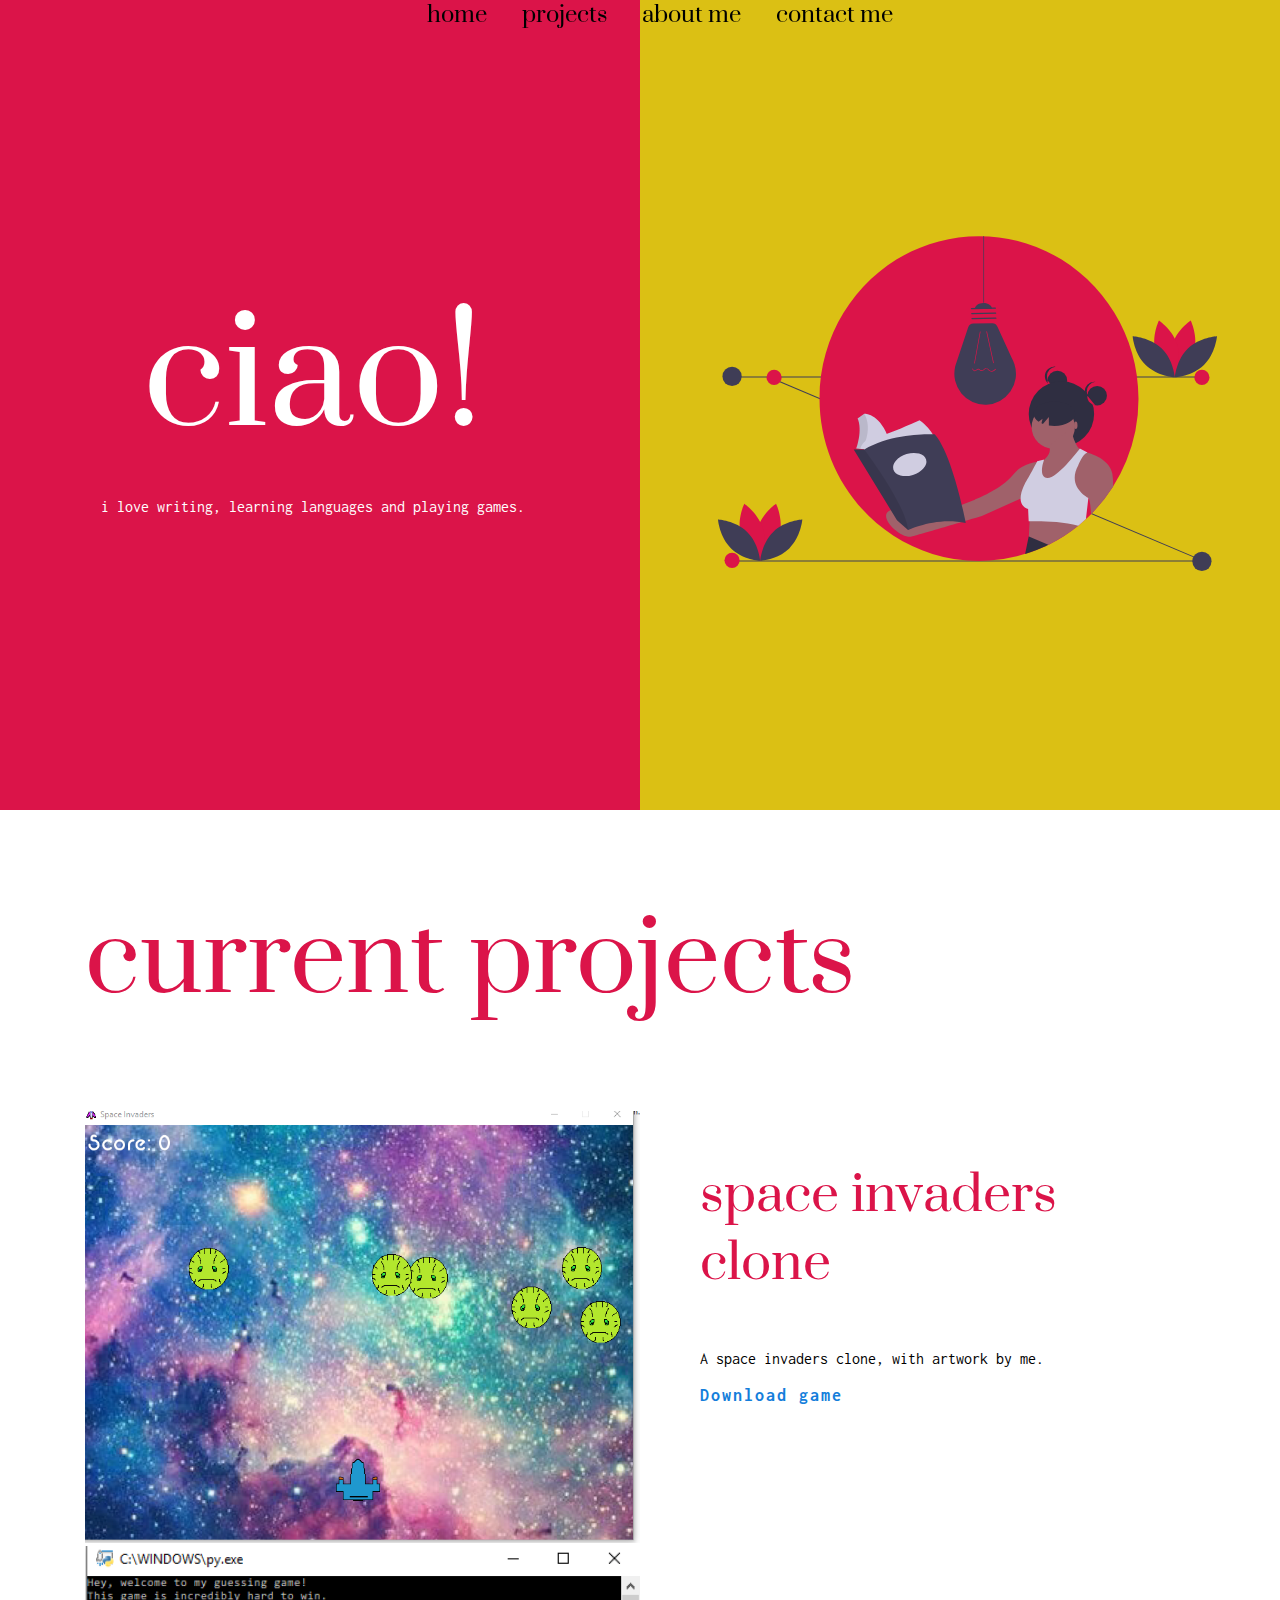
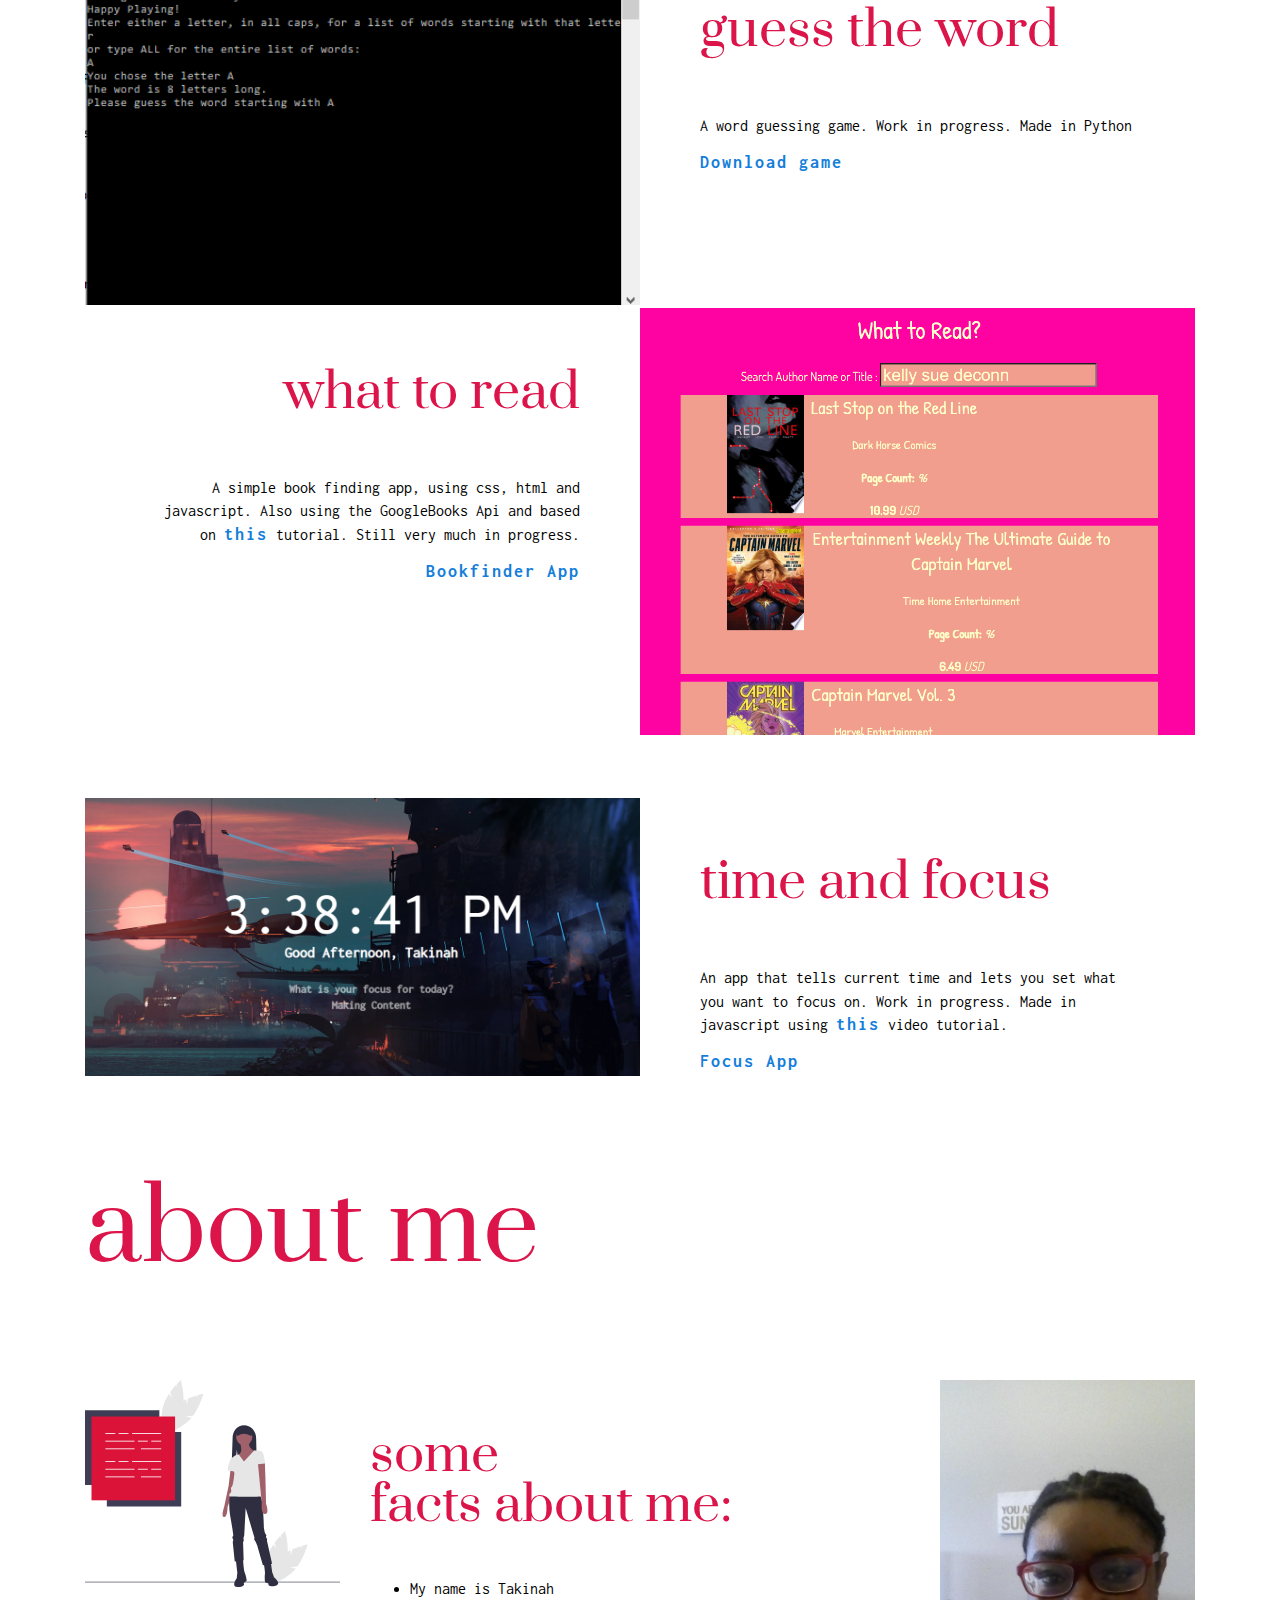
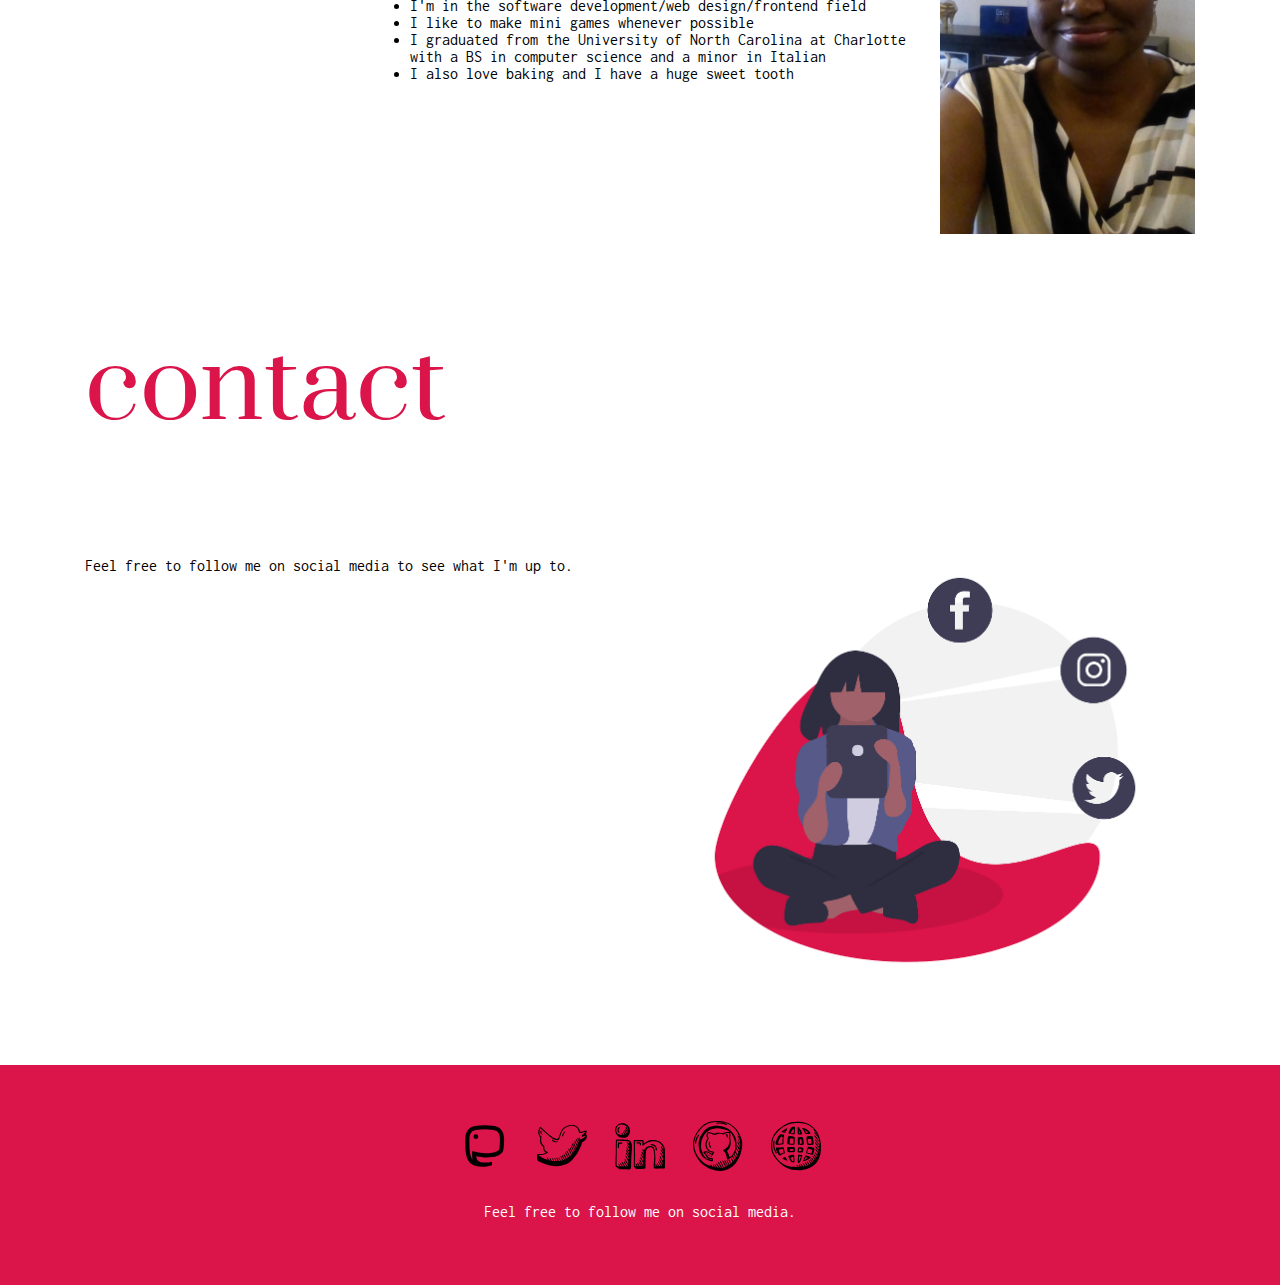
==== index.html @ 3fad6c66 "update 3 for ada" ====
<!DOCTYPE html>
<html>

<head>
    <meta charset="utf-8" />
    <title>Benvenuto!</title>
    <meta name="viewport" content="width=device-width, initial-scale=1.0" />
    <link rel="stylesheet" href="site.css" type="text/css" />
    <link rel="stylesheet" href="bootstrap-grid.css" type="text/css" />
    <link rel="preconnect" href="https://fonts.gstatic.com">
    <link
        href="https://fonts.googleapis.com/css2?family=Akaya+Kanadaka&family=Inconsolata&family=Montserrat&family=Prata&display=swap"
        rel="stylesheet">
</head>

<body>
    <nav>
        <ul class="navigation">
            <li><a href="#home">home</a></li>
            <li><a href="#projects">projects</a></li>
            <li><a href="#me">about me</a></li>
            <li><a href="#contact">contact me</a></li>
        </ul>
    </nav>
    <header class="row" id="home">
        <!--left column-->
        <section class="col left-header-col">
            <div class="header-container">
                <h1>ciao!</h1>
                <p>i love writing, learning languages and playing games.</p>
            </div>

        </section>
        <!--right column-->
        <section class="col right-header-col">
            <div class="header-container">
                <img src="img/undraw_book_reading_kx9s.svg"
                    alt="picture of woman reading a book under a large lightbulb" />
            </div>
        </section>
    </header>
    <main class="container">
        <!--projects-->
        <section class="projects" id="projects">
            <h2>current projects</h2>
            <!--current projects-->

            <!--project 3-->
            <div class="row no-gutters">
                <div class="col">
                    <img src="img/spaceInvadersCloneGame.png" class="projects-img"
                        alt="screenshot of game space invaders clone" />
                </div>
                <div class="col">
                    <div class="gutters">
                        <h3>space invaders clone</h3>
                        <p>
                            A space invaders clone, with artwork by me.
                        </p>
                        <a href="https://tscales2.itch.io/space-invaders-clone">Download game</a>
                    </div>
                </div>
            </div>
            <!--project 4-->
            <!-- <div class="row no-gutters">
                <div class="col projects-right-aligned">
                    <div class="gutters">
                        <h3>Dinosaur Jump Game</h3>
                        <p>
                            A simple dinosaur jump game, currently in progress and without the dinosaur. Still playable. 
                            Press the up arrow to jump.
                            Based off of <a href="https://blog.logrocket.com/build-a-game-with-html-css-javascript/">this</a> tutorial
                        </p>
                        <a href="dinosaur.html">Click here to view</a>
                    </div>
                </div>

                <div class="col">
                    <img src="img/dinosaurgame.png" class="projects-img imgProject"
                        alt="screenshot of game" />
                </div>
            </div> -->
            <!--project 5-->
            <div class="row no-gutters">
                <div class="col">
                    <img src="img/wordUpy.png" class="projects-img" alt="screenshot of game word up" />
                </div>
                <div class="col">
                    <div class="gutters">
                        <h3>guess the word</h3>
                        <p>
                            A word guessing game. Work in progress. Made in Python
                        </p>
                        <a href="https://github.com/tscales2/GuessWord">Download game</a>
                    </div>
                </div>
            </div>
            <!--project 6-->
            <div class="row no-gutters">
                <div class="col projects-right-aligned">
                    <div class="gutters">
                        <h3>what to read</h3>
                        <p>
                            A simple book finding app, using css, html and javascript.
                            Also using the GoogleBooks Api and based on <a href="https://dnajs.org/tutorial/"> this</a>
                            tutorial. Still
                            very much in progress.
                        </p>
                        <a href="bookFinderApp/bookFinder.html">Bookfinder App</a>
                    </div>
                </div>

                <div class="col">
                    <img src="img/bookfinderv2.png" class="projects-img imgProject" alt="screenshot of book finder" />
                </div>
            </div>
            <!-- project 7-->
            <div class="row no-gutters">
                <div class="col">
                    <img src="img/focusApp.png" class="projects-img" alt="screenshot of the focus app" />
                </div>
                <div class="col">
                    <div class="gutters">
                        <h3>time and focus</h3>
                        <p>
                            An app that tells current time and lets you set what you want to focus on. Work in progress.
                            Made in javascript using <a href="https://youtu.be/fSTQzlprGLI">this</a> video tutorial.
                        </p>
                        <a href="/focusApp/focus.html">Focus App</a>
                    </div>
                </div>
            </div>

        </section>
        <!--about me-->
        <section class="aboutMe" id="me">
            <h2>about me</h2>
            <div class="row">
                <div class="col-md-3">
                    <img src="img/undraw_social_bio_8pql.svg"
                        alt="a drawing of a woman with dark skin, wearing a white shirt and dark pants" />
                </div>

                <div class="col">
                    <h3>some <br> facts about me:</h3>
                    <p>
                    <ul>
                        <li>My name is Takinah</li>
                        <li>I'm in the software development/web design/frontend field</li>
                        <li>I like to make mini games whenever possible</li>
                        <li>I graduated from the University of North Carolina at
                            Charlotte with a BS in computer science and a minor in Italian</li>
                        <li> I also love baking and I have a huge sweet tooth</li>
                    </ul>

                    </p>
                </div>
                <div class="col-md-3">
                    <img src="img/me_001.jpg" alt="a picture of me" />


                </div>
            </div>
        </section>

        <!--contact-->
        <section class="contact" id="contact">
            <h2>contact</h2>
            <div class="row">
                <div class="col">

                    <p>Feel free to follow me on social media to see what I'm up to.
                    </p>
                </div>
                <div class="col"><img src="img/undraw_social_girl_562b.png"
                        alt="drawing of a woman looking at a generic tablet, surrounded by social icons" />
                </div>
            </div>
        </section>
    </main>
    <footer>
        <div class="container">
            <div class="social-icon-container">
                <a rel="me" href="https://mastodon.social/@tscales"><img src="img/8679442_mastodon_line_icon.svg"
                        alt="mastodon icon" class="social-icon" /></a>
                <a href="https://twitter.com/TakinahS">
                    <img src="img/iconfinder_social_54_492996.svg" alt="twitter icon" class="social-icon" /></a>
                <a href="https://www.linkedin.com/in/takinahscales/"><img src="img/iconfinder_social_48_492992.svg" alt="linkedin icon"
                        class="social-icon" /></a>
                <a href="https://github.com/tscales2"><img src="img/iconfinder_social_39_492985.svg" alt="github icon"
                        class="social-icon" /></a>
                <a href="https://tscales2.itch.io"><img src="img/492998_global_globe_social_world_icon.svg" alt="generic internet icon"
                        class="social-icon" /></a>
            </div>

            <p>
                Feel free to follow me on social media.

            </p>
        </div>


    </footer>

</body>

</html>
---- site.css ----
html {
  height: 100%;
}

body {
  margin: 0;
  font-family: "Inconsolata", monospace;
}
nav {
  position: fixed;
  z-index: 1;
  left: 0;
  right: 0;
  font-family: "Prata", serif;
  font-size: 1.375rem;
}
h1,
h2,
h3,
h4,
h5 {
  font-family: "Prata", serif;
  font-weight: normal;
}
h1 {
  font-size: 9.375rem;
  margin: 0;
}
h2 {
  font-size: 6.25rem;
  color: #db1449;
}
h3 {
  font-size: 3.125rem;
  color: #db1449;
}
a {
  text-decoration: none;
  color: #000;
}
p {
  line-height: 145%;
}
img {
  max-width: 100%;
}
.navigation {
  text-align: center;
  margin: 0 auto;
}
.navigation li {
  display: inline-block;
  margin: 0 0.938rem;
}
.navigation li a {
  color: #000;
}
.left-header-col,
.right-header-col {
  text-align: center;
  color: white;
  height: 90vh;
  display: flex;
  justify-content: center;
  align-items: center;
}
.left-header-col {
  background-color: #db1449;
}
.right-header-col {
  background-color: #dbc014;
}
.header-container {
  width: 31.25rem;
}
.gutters {
  padding: 0 3.75rem;
}
.projects-img {
  position: relative;
  width: 100%;
}
.projects-right-aligned {
  text-align: right;
}
.projects a {
  letter-spacing: 0.125rem;
  color: #147edb;
  font-size: 1.125rem;
  text-decoration: none;
  font-weight: bold;
}
.aboutMe h3 {
  margin: 0 0 4.375 rem 0;
  line-height: 100%;
}
.img-margin {
  margin-bottom: 2.5rem;
}
.projects img:hover {
  opacity: 0.3;
  transition: opacity 0.5s;
  background-color: #db1449;
}
.imgProject {
  object-fit: cover;
  margin-bottom: 3.75rem;
}
footer {
  background-color: #db1449;
  color: #fff;
  min-height: 13.75rem;
  background-size: 60%;
  background-position: center;
  text-align: center;
  display: flex;
  justify-content: center;
  align-items: center;
  margin-top: 3.75rem;
}
.social-icon {
  height: 3.125rem;
  margin: 0.625rem 0.625rem;
}
.social-icon-container {
  text-align: center;
}
.gr_grid_container {
  width: 43.75rem;
  text-align: center;
  margin: 0 auto;
  font-family: "Inconsolata", monospace;
}

.gr_grid_book_container {
  float: left;
  width: 6.25rem !important;
  height: 10rem !important;
  padding: 0px 0px;
  overflow: hidden;
}
.grid-font{
  font-size: 6.25rem;
  font-family: "Prata", serif;
  font-weight: normal;
  text-align: center;
}
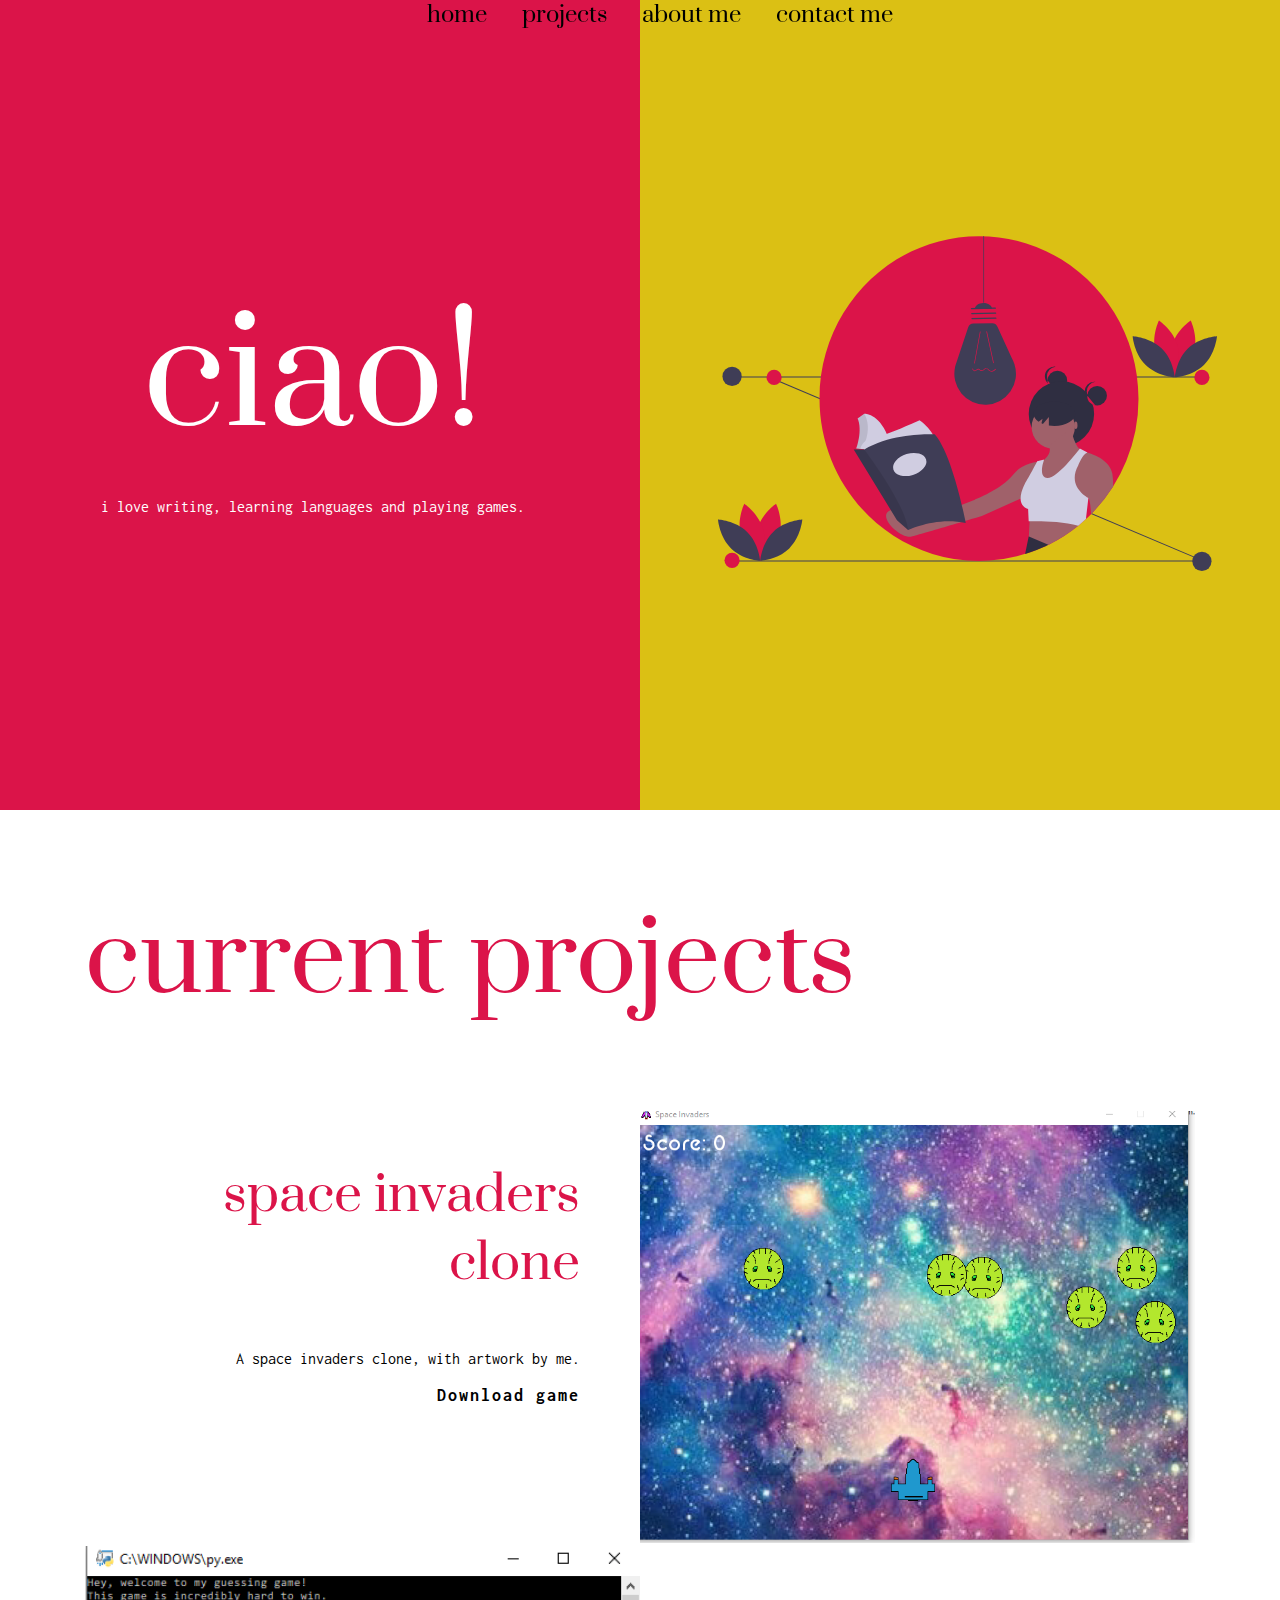
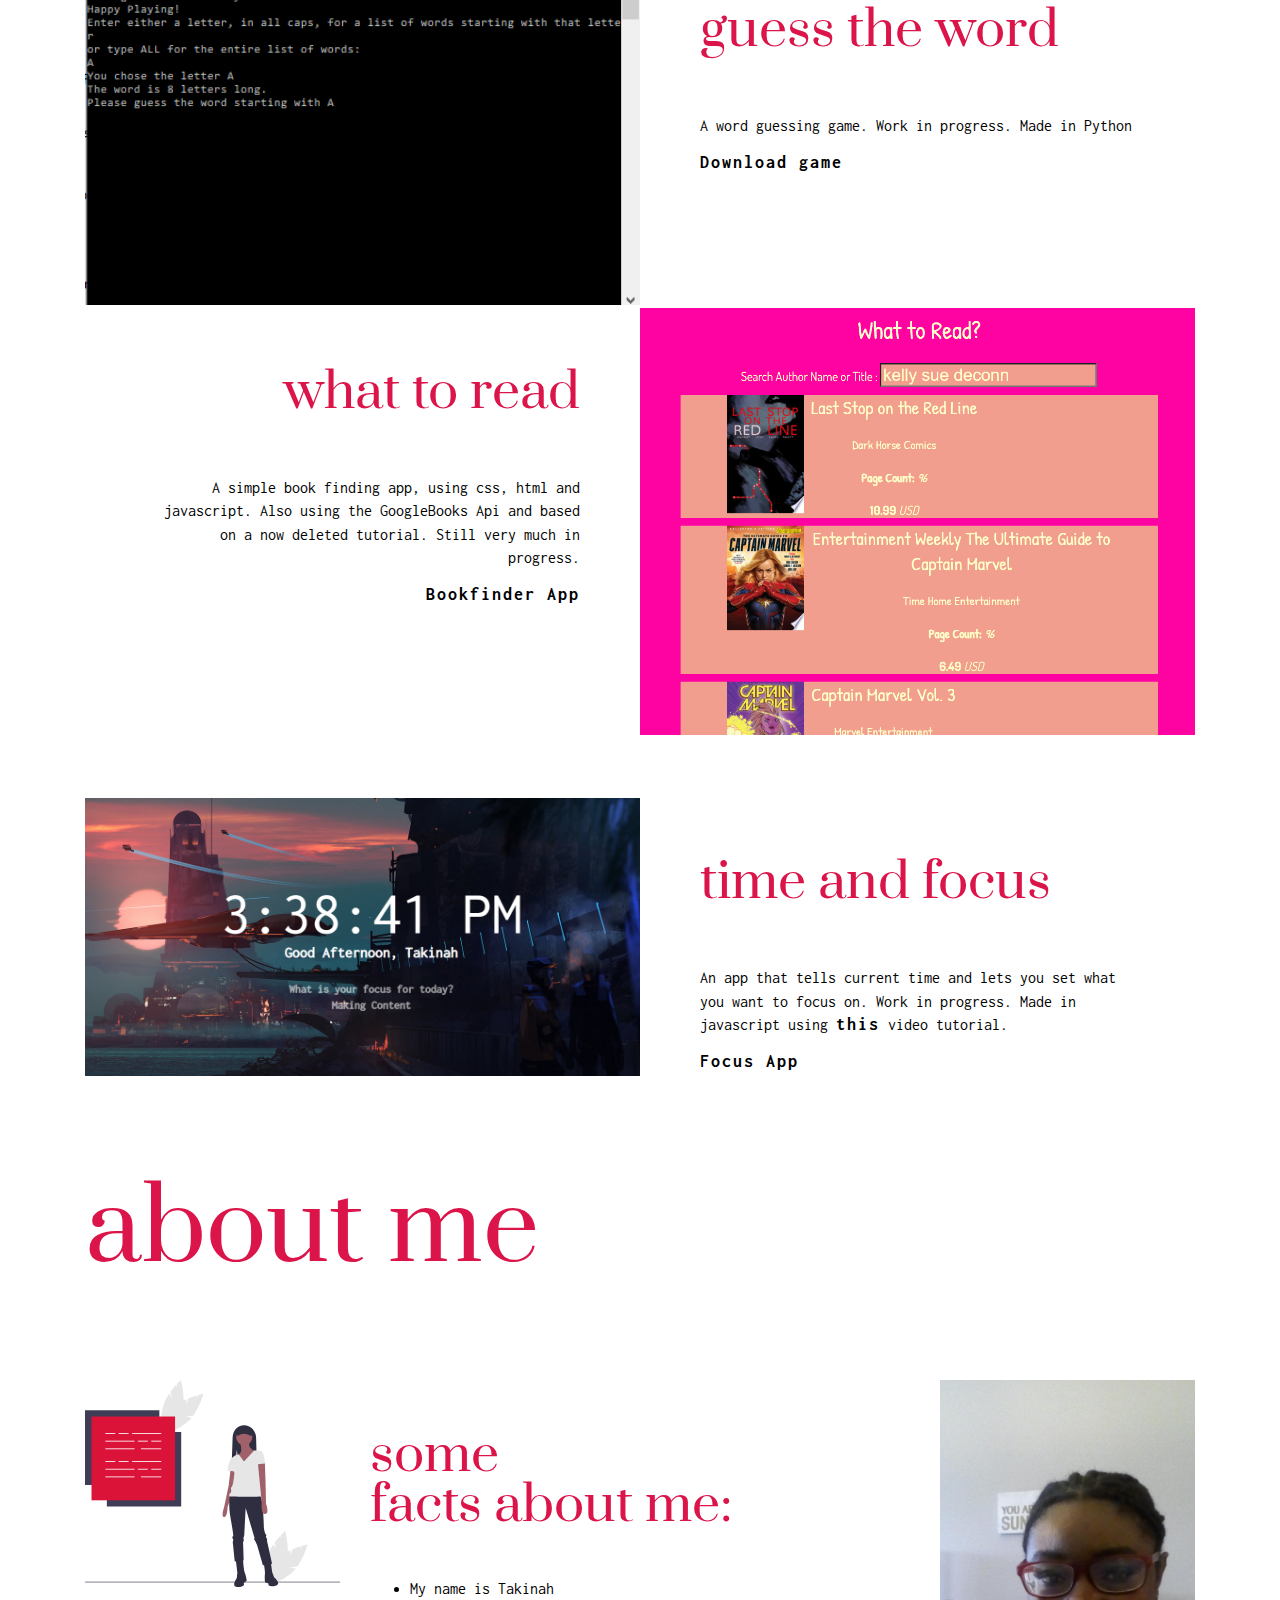
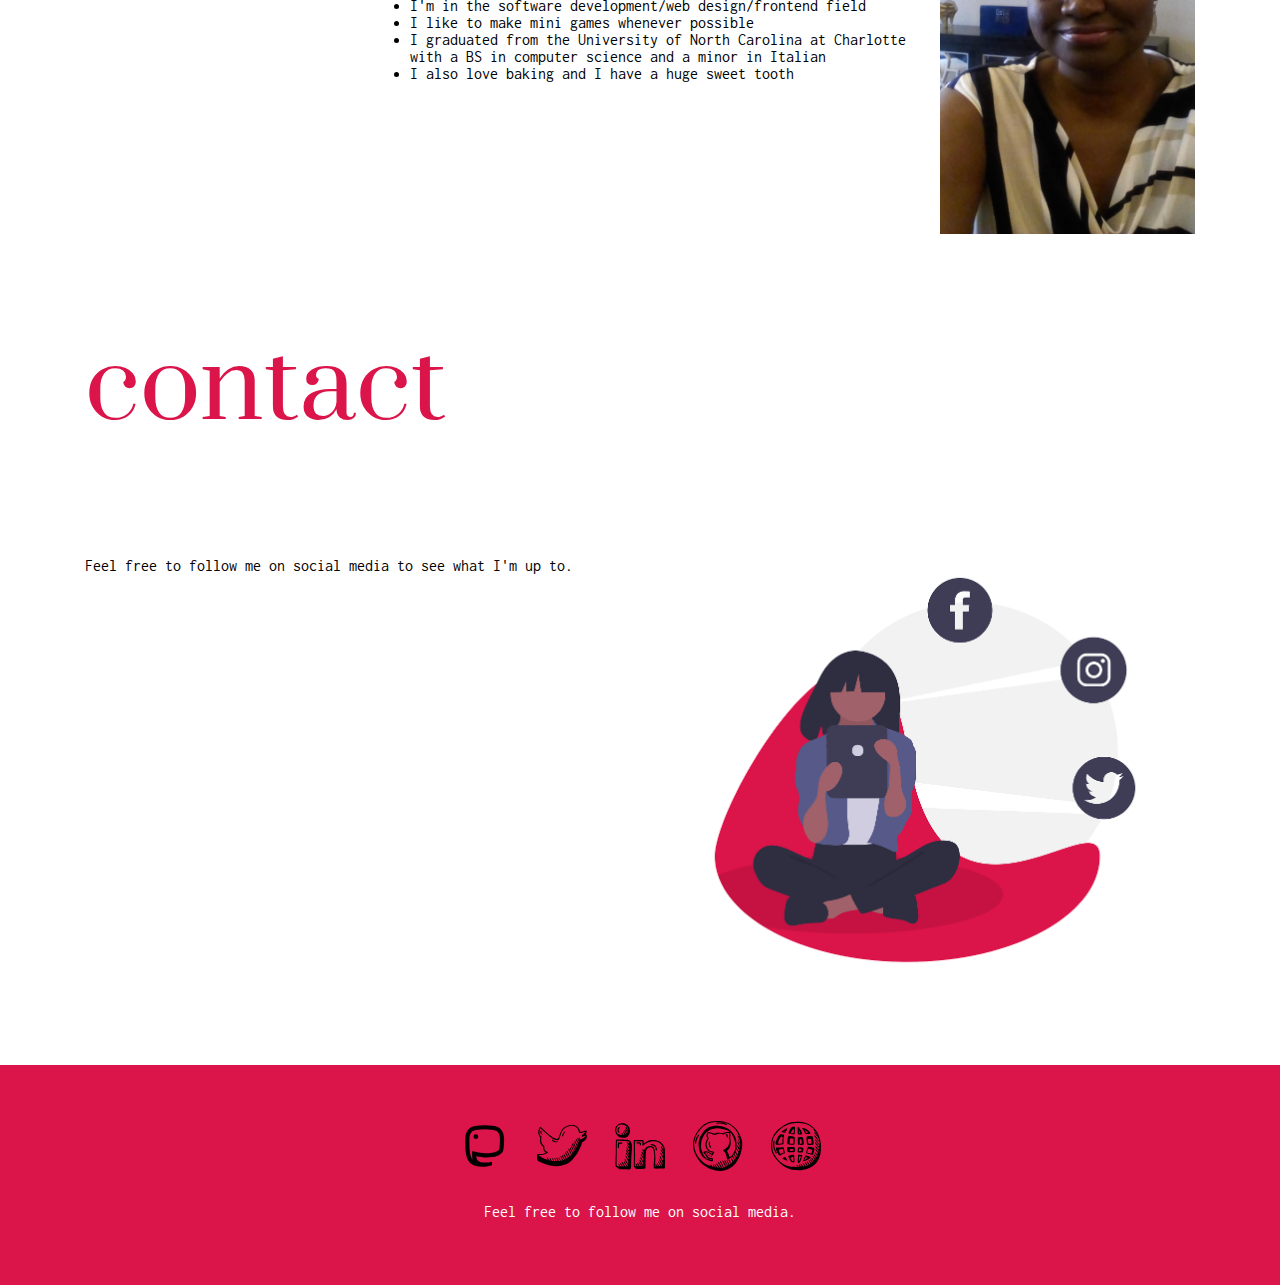
==== commit d8a61109: "changed color" ====
--- a/index.html
+++ b/index.html
@@ -1,5 +1,5 @@
 <!DOCTYPE html>
-<html>
+<html lang="en">
 
 <head>
     <meta charset="utf-8" />
@@ -47,20 +47,22 @@
 
             <!--project 3-->
             <div class="row no-gutters">
+                <div class="col projects-right-aligned">
+                    <div class="gutters">
+                        <h3>space invaders clone</h3>
+                        <p>
+                            A space invaders clone, with artwork by me.
+                        </p>
+                        <a href="https://tscales2.itch.io/space-invaders-clone">Download game</a>
+                    </div>
+                </div>
+
                 <div class="col">
                     <img src="img/spaceInvadersCloneGame.png" class="projects-img"
-                        alt="screenshot of game space invaders clone" />
-                </div>
-                <div class="col">
-                    <div class="gutters">
-                        <h3>space invaders clone</h3>
-                        <p>
-                            A space invaders clone, with artwork by me.
-                        </p>
-                        <a href="https://tscales2.itch.io/space-invaders-clone">Download game</a>
-                    </div>
-                </div>
-            </div>
+                    alt="screenshot of game space invaders clone" />
+                </div>
+            </div>
+           
             <!--project 4-->
             <!-- <div class="row no-gutters">
                 <div class="col projects-right-aligned">
@@ -102,7 +104,7 @@
                         <h3>what to read</h3>
                         <p>
                             A simple book finding app, using css, html and javascript.
-                            Also using the GoogleBooks Api and based on <a href="https://dnajs.org/tutorial/"> this</a>
+                            Also using the GoogleBooks Api and based on a now deleted
                             tutorial. Still
                             very much in progress.
                         </p>
--- a/site.css
+++ b/site.css
@@ -85,7 +85,7 @@
 }
 .projects a {
   letter-spacing: 0.125rem;
-  color: #147edb;
+  color: #000;
   font-size: 1.125rem;
   text-decoration: none;
   font-weight: bold;
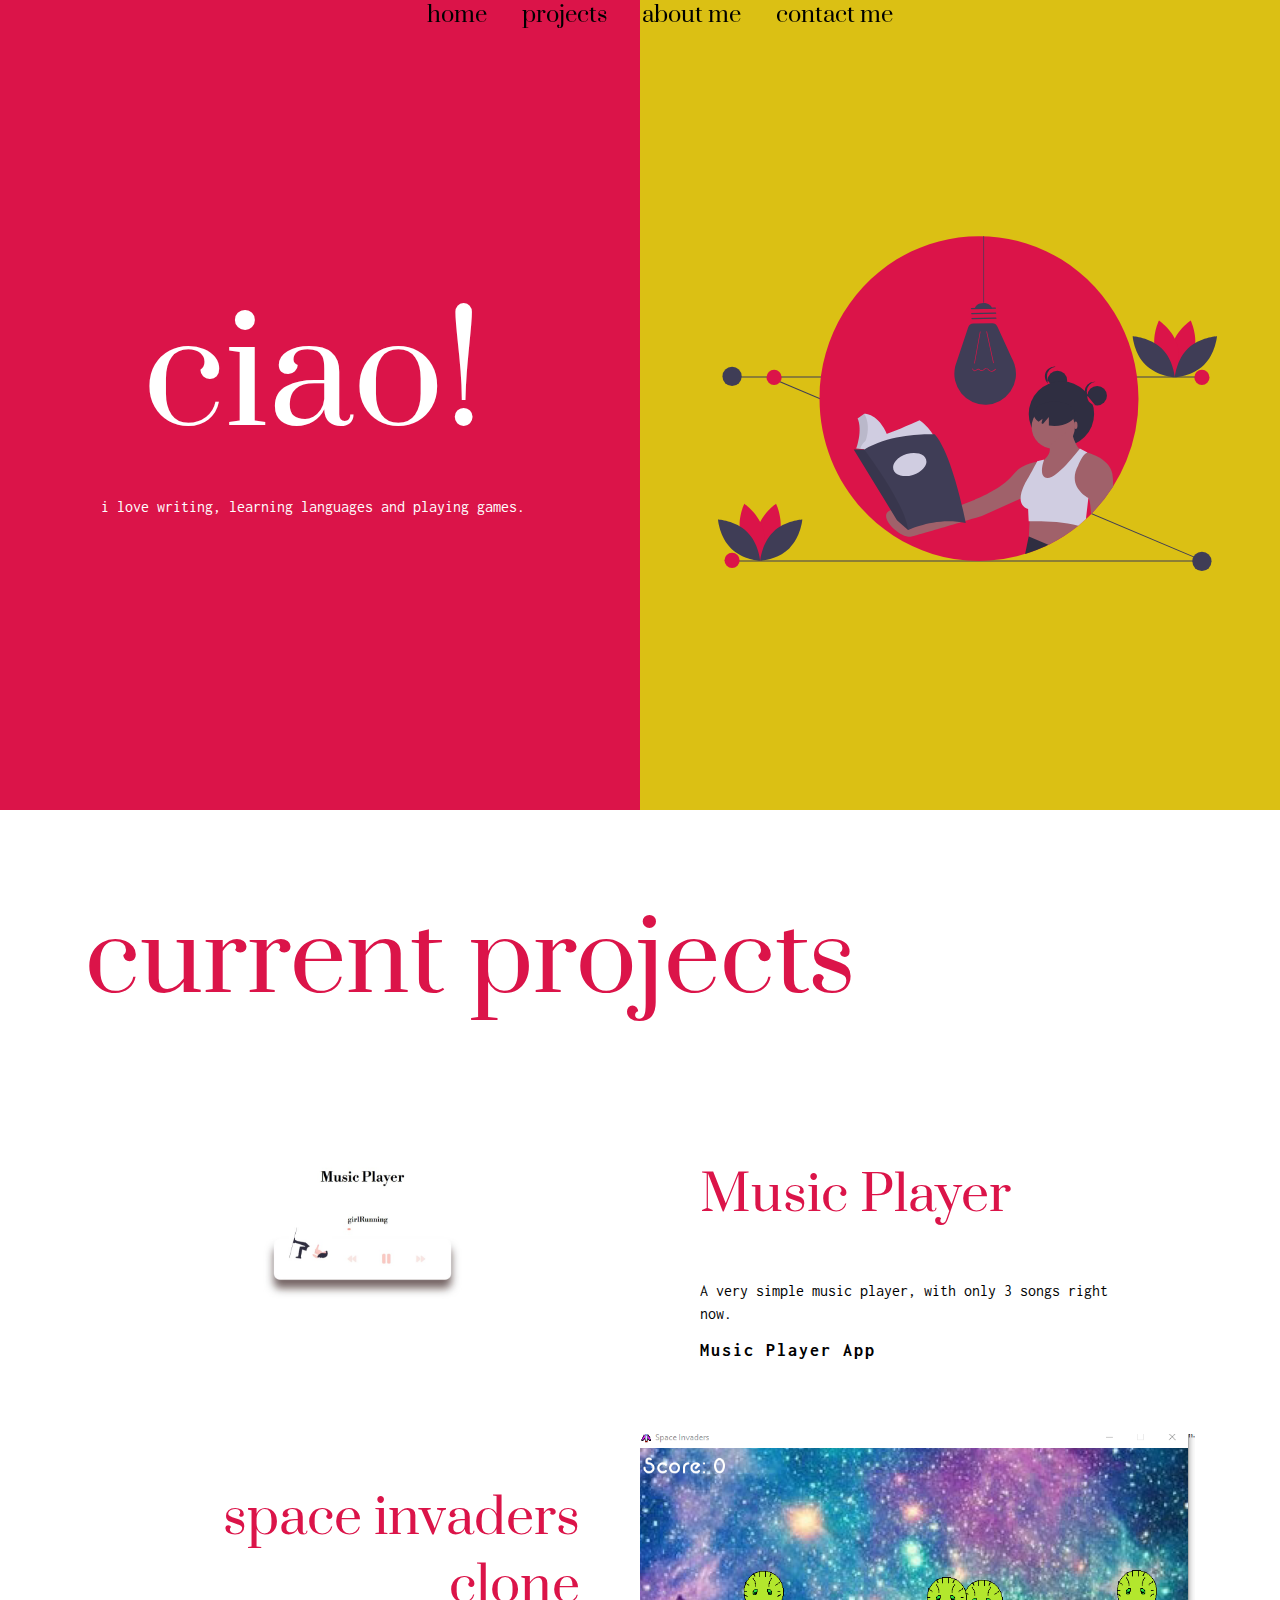
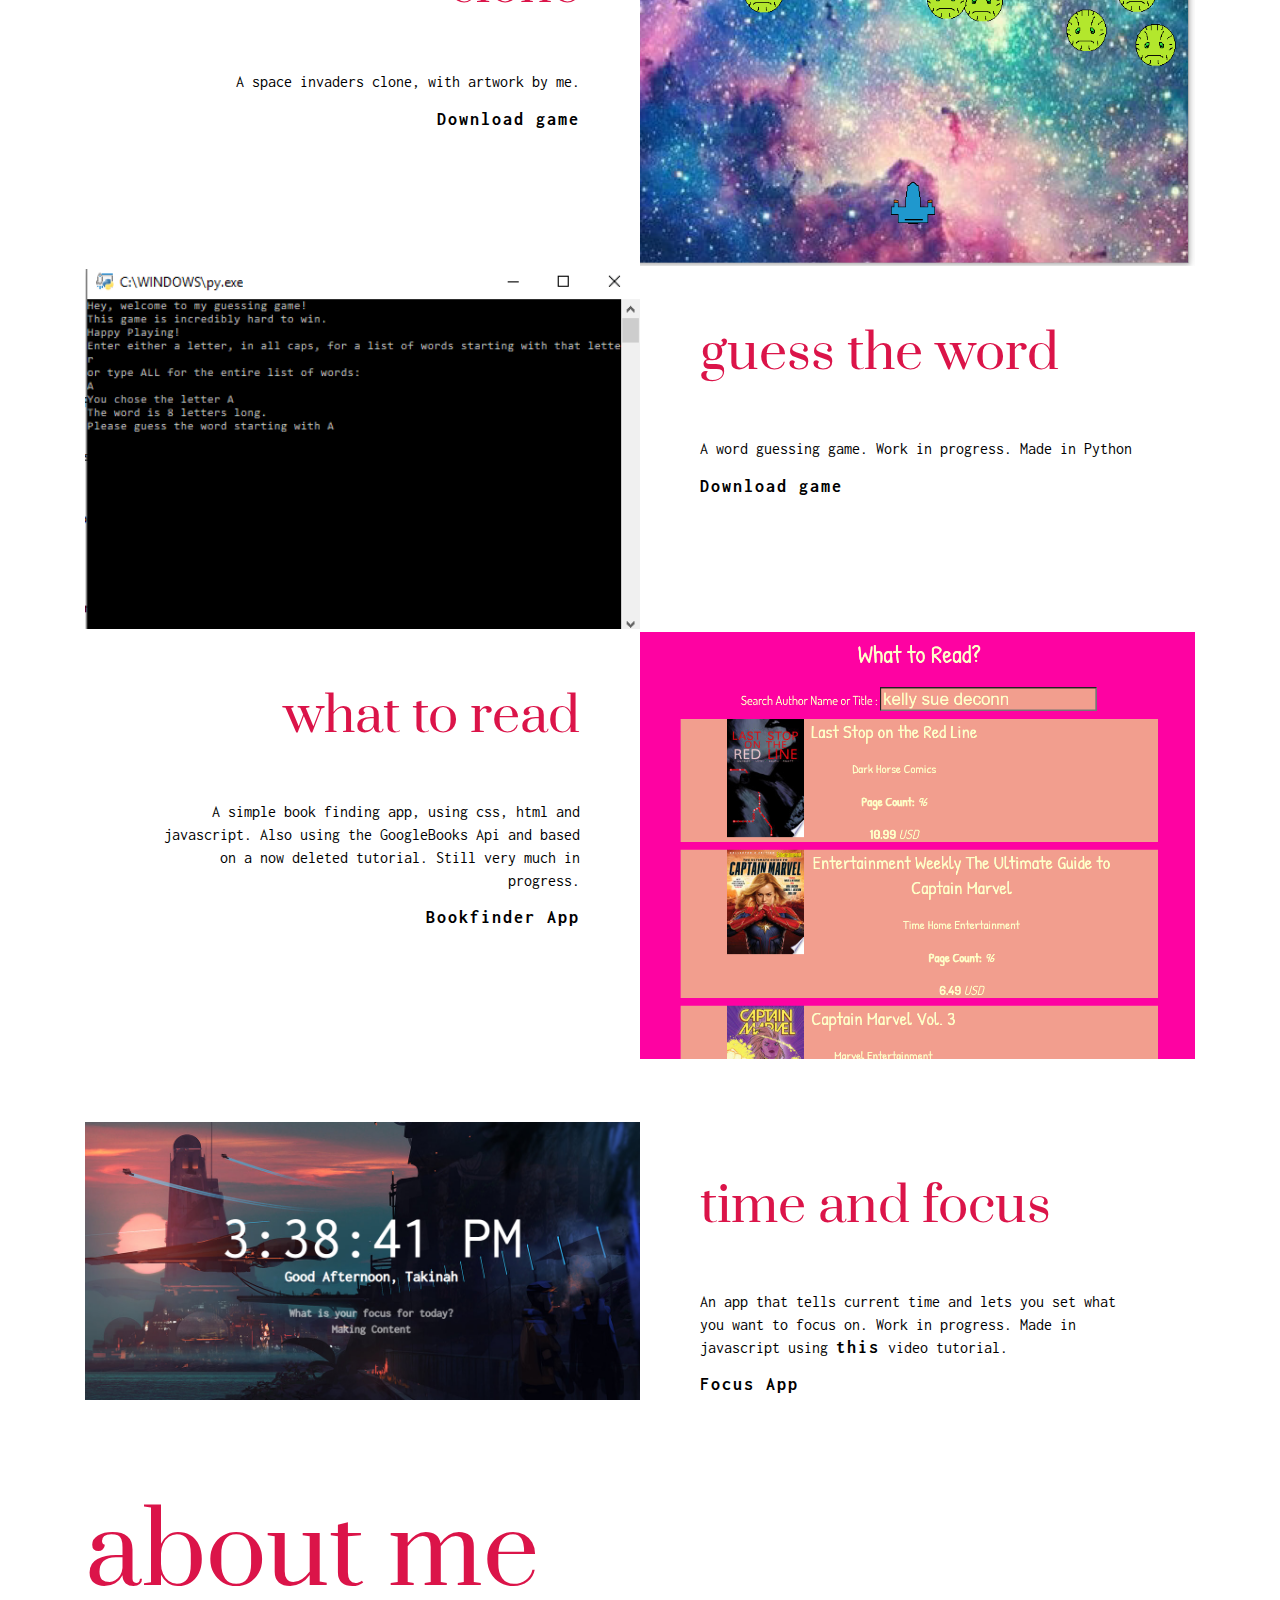
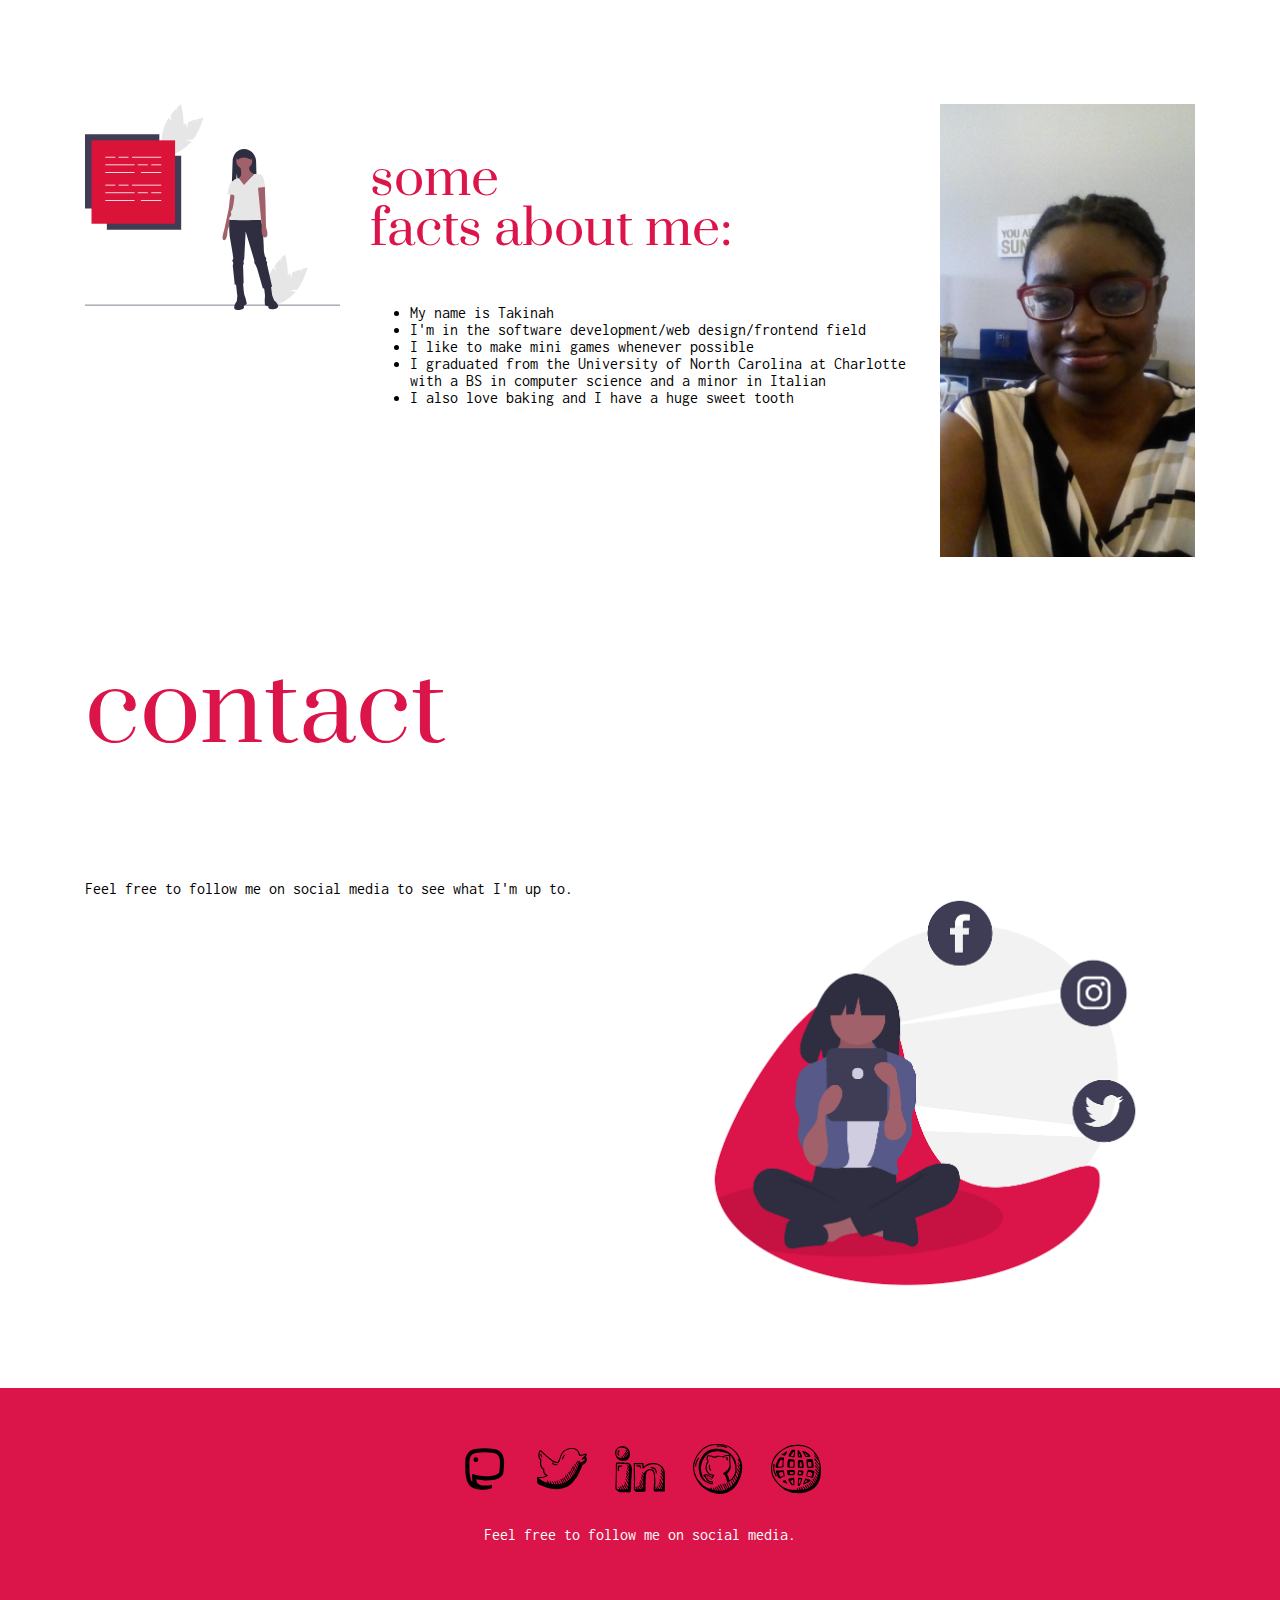
==== commit 0f5da9cd: "added new project" ====
--- a/index.html
+++ b/index.html
@@ -44,7 +44,22 @@
         <section class="projects" id="projects">
             <h2>current projects</h2>
             <!--current projects-->
-
+            <!--project 4-->
+            <div class="row no-gutters">
+                <div class="col">
+                    <img src="music player/images/musicplayerScreenshot.jpeg" class="projects-img imgProject"
+                        alt="screenshot of music player" />
+                </div>
+                <div class="col">
+                    <div class="gutters">
+                        <h3>Music Player</h3>
+                        <p>
+                            A very simple music player, with only 3 songs right now.
+                        </p>
+                        <a href="music player/music.html">Music Player App</a>
+                    </div>
+                </div>
+            </div>
             <!--project 3-->
             <div class="row no-gutters">
                 <div class="col projects-right-aligned">
@@ -59,29 +74,11 @@
 
                 <div class="col">
                     <img src="img/spaceInvadersCloneGame.png" class="projects-img"
-                    alt="screenshot of game space invaders clone" />
-                </div>
-            </div>
-           
-            <!--project 4-->
-            <!-- <div class="row no-gutters">
-                <div class="col projects-right-aligned">
-                    <div class="gutters">
-                        <h3>Dinosaur Jump Game</h3>
-                        <p>
-                            A simple dinosaur jump game, currently in progress and without the dinosaur. Still playable. 
-                            Press the up arrow to jump.
-                            Based off of <a href="https://blog.logrocket.com/build-a-game-with-html-css-javascript/">this</a> tutorial
-                        </p>
-                        <a href="dinosaur.html">Click here to view</a>
-                    </div>
-                </div>
-
-                <div class="col">
-                    <img src="img/dinosaurgame.png" class="projects-img imgProject"
-                        alt="screenshot of game" />
-                </div>
-            </div> -->
+                        alt="screenshot of game space invaders clone" />
+                </div>
+            </div>
+
+
             <!--project 5-->
             <div class="row no-gutters">
                 <div class="col">
@@ -187,12 +184,12 @@
                         alt="mastodon icon" class="social-icon" /></a>
                 <a href="https://twitter.com/TakinahS">
                     <img src="img/iconfinder_social_54_492996.svg" alt="twitter icon" class="social-icon" /></a>
-                <a href="https://www.linkedin.com/in/takinahscales/"><img src="img/iconfinder_social_48_492992.svg" alt="linkedin icon"
-                        class="social-icon" /></a>
+                <a href="https://www.linkedin.com/in/takinahscales/"><img src="img/iconfinder_social_48_492992.svg"
+                        alt="linkedin icon" class="social-icon" /></a>
                 <a href="https://github.com/tscales2"><img src="img/iconfinder_social_39_492985.svg" alt="github icon"
                         class="social-icon" /></a>
-                <a href="https://tscales2.itch.io"><img src="img/492998_global_globe_social_world_icon.svg" alt="generic internet icon"
-                        class="social-icon" /></a>
+                <a href="https://tscales2.itch.io"><img src="img/492998_global_globe_social_world_icon.svg"
+                        alt="generic internet icon" class="social-icon" /></a>
             </div>
 
             <p>
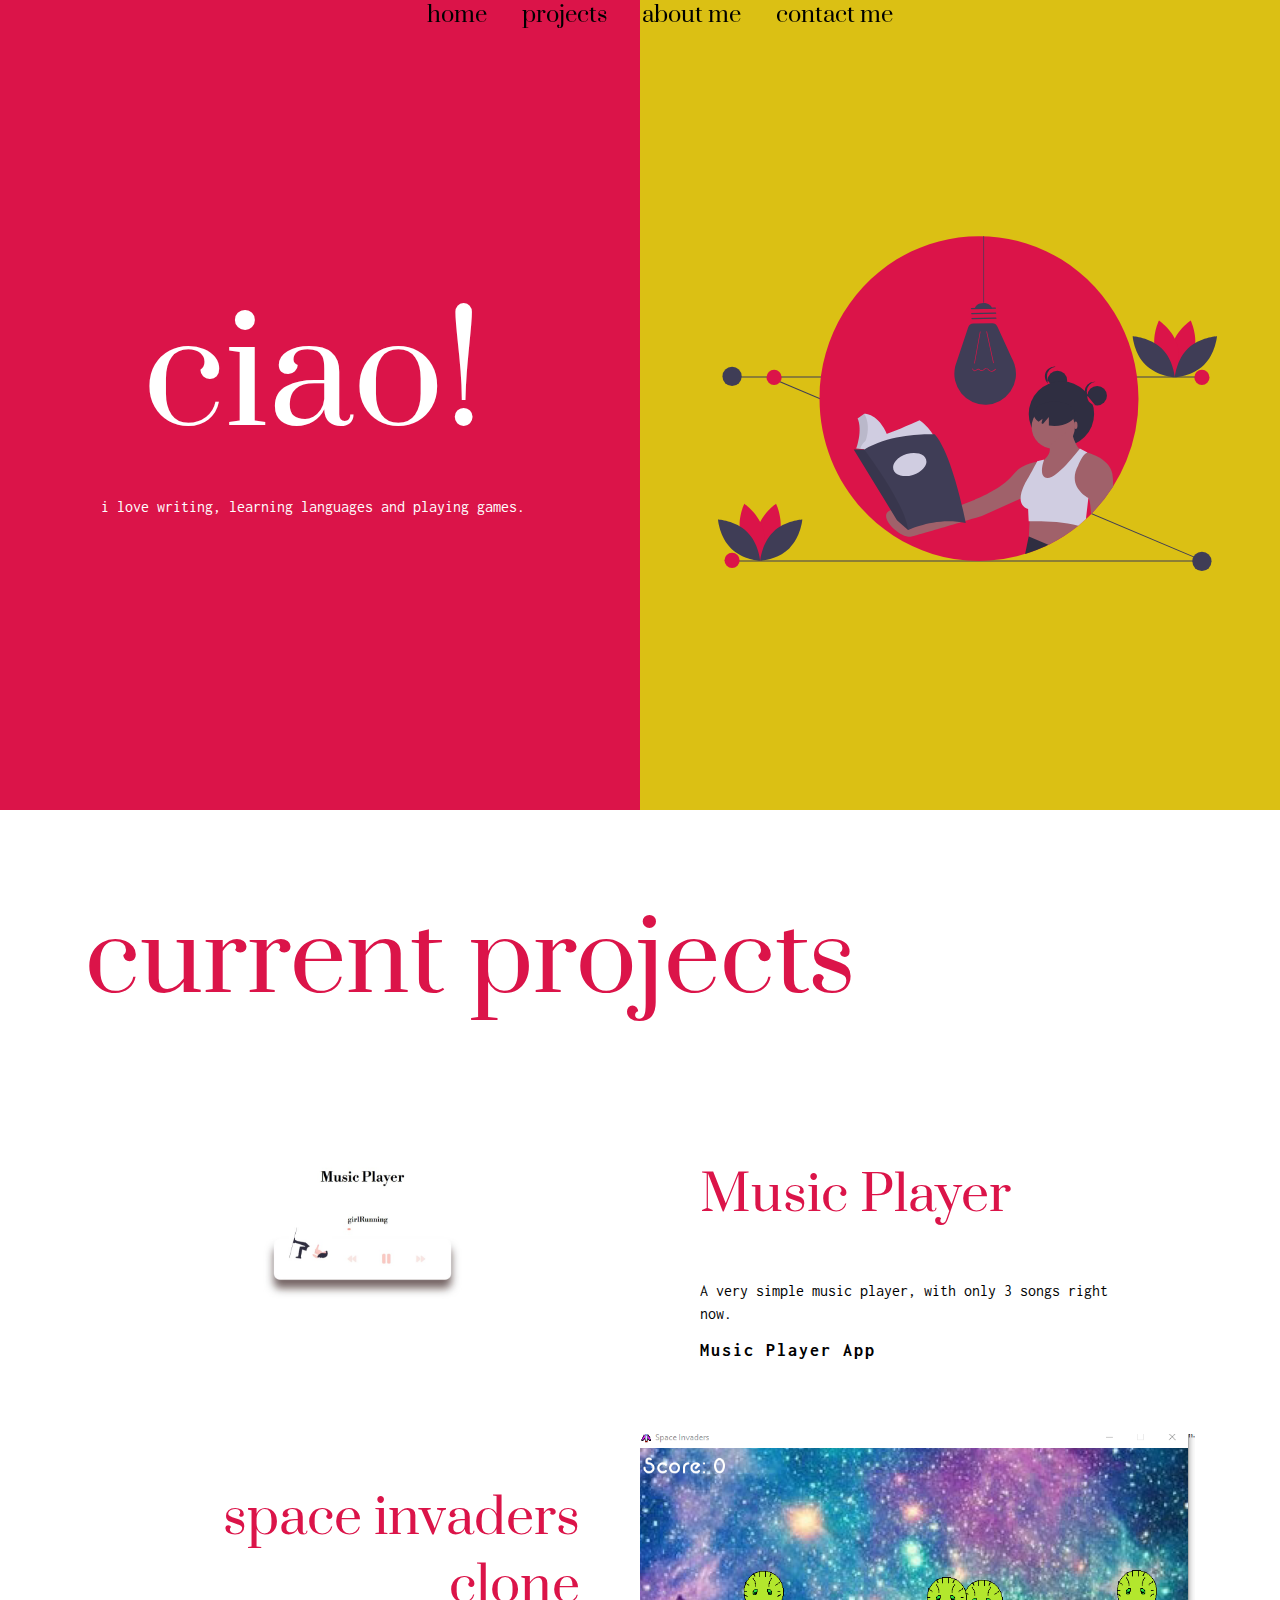
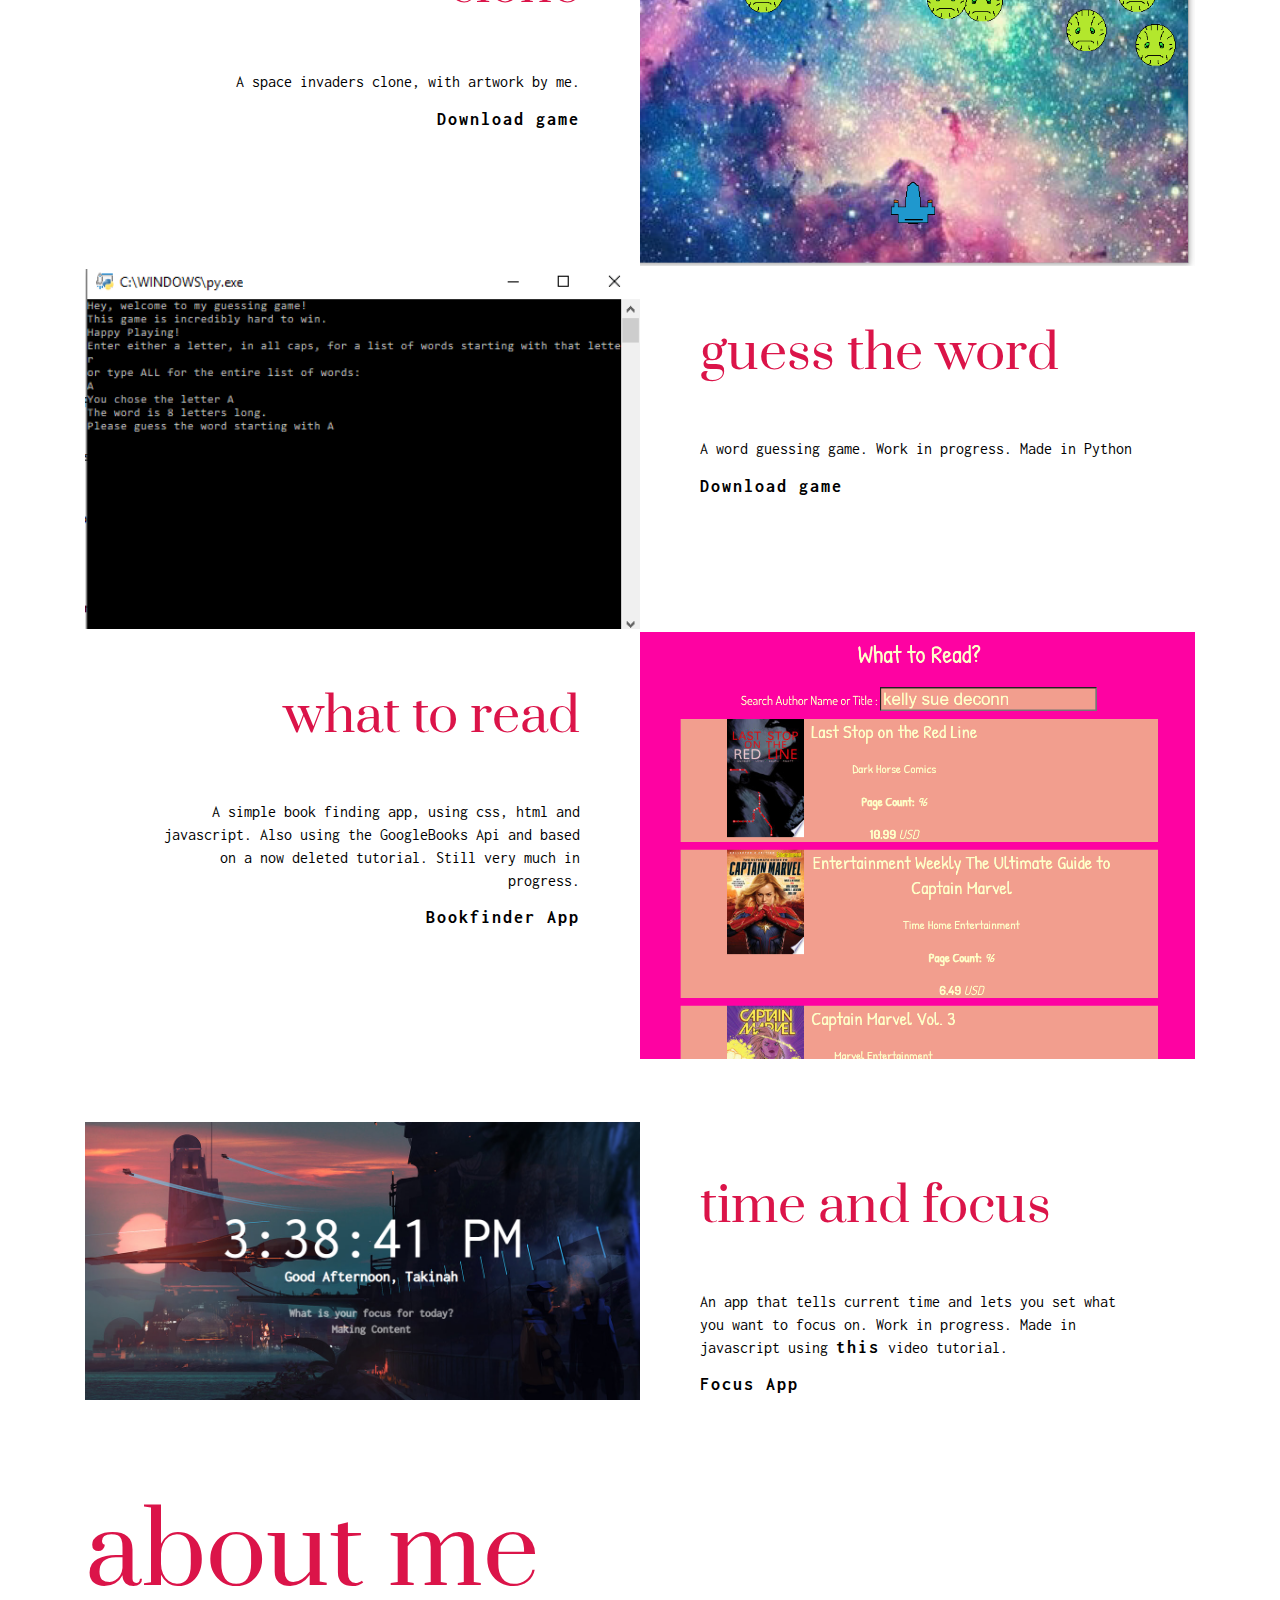
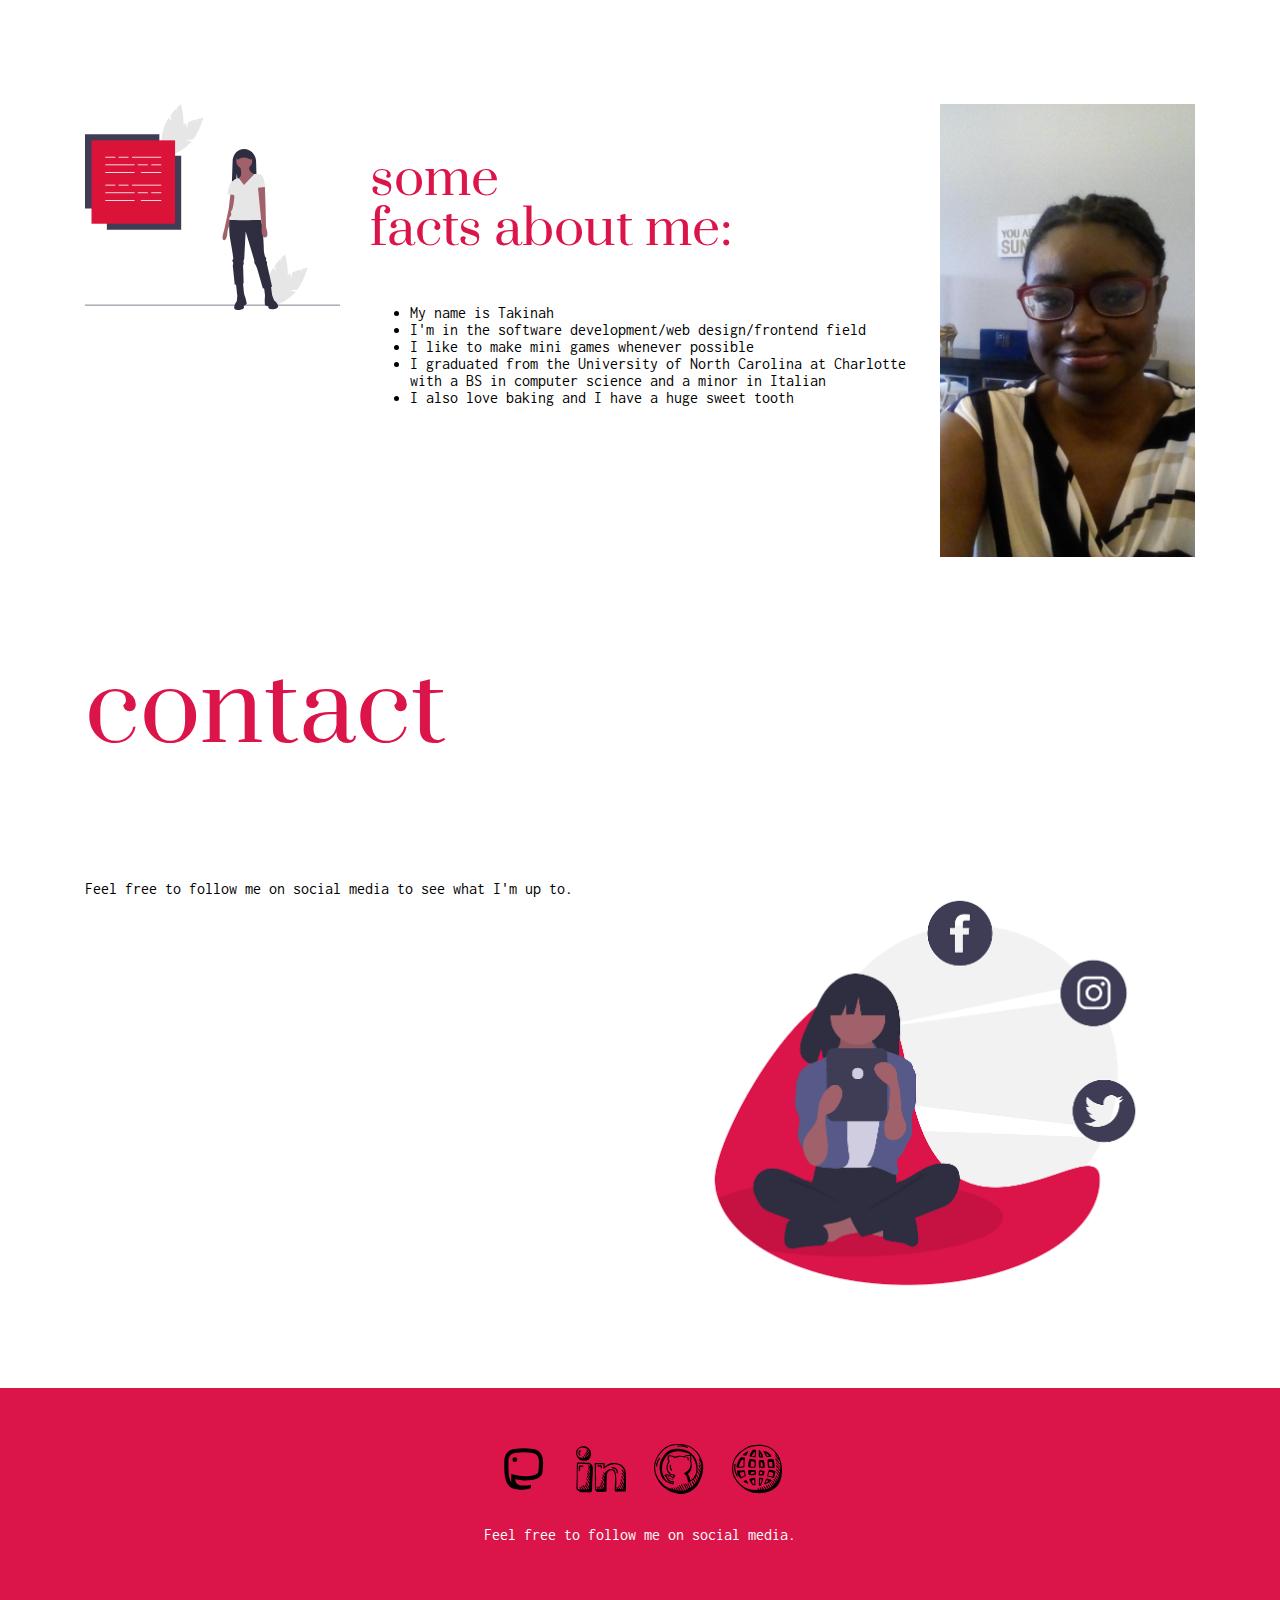
==== commit 79235492: "Update index.html" ====
--- a/index.html
+++ b/index.html
@@ -180,10 +180,8 @@
     <footer>
         <div class="container">
             <div class="social-icon-container">
-                <a rel="me" href="https://mastodon.social/@tscales"><img src="img/8679442_mastodon_line_icon.svg"
+                <a rel="me" href="https://blacktwitter.io/@tscales"><img src="img/8679442_mastodon_line_icon.svg"
                         alt="mastodon icon" class="social-icon" /></a>
-                <a href="https://twitter.com/TakinahS">
-                    <img src="img/iconfinder_social_54_492996.svg" alt="twitter icon" class="social-icon" /></a>
                 <a href="https://www.linkedin.com/in/takinahscales/"><img src="img/iconfinder_social_48_492992.svg"
                         alt="linkedin icon" class="social-icon" /></a>
                 <a href="https://github.com/tscales2"><img src="img/iconfinder_social_39_492985.svg" alt="github icon"
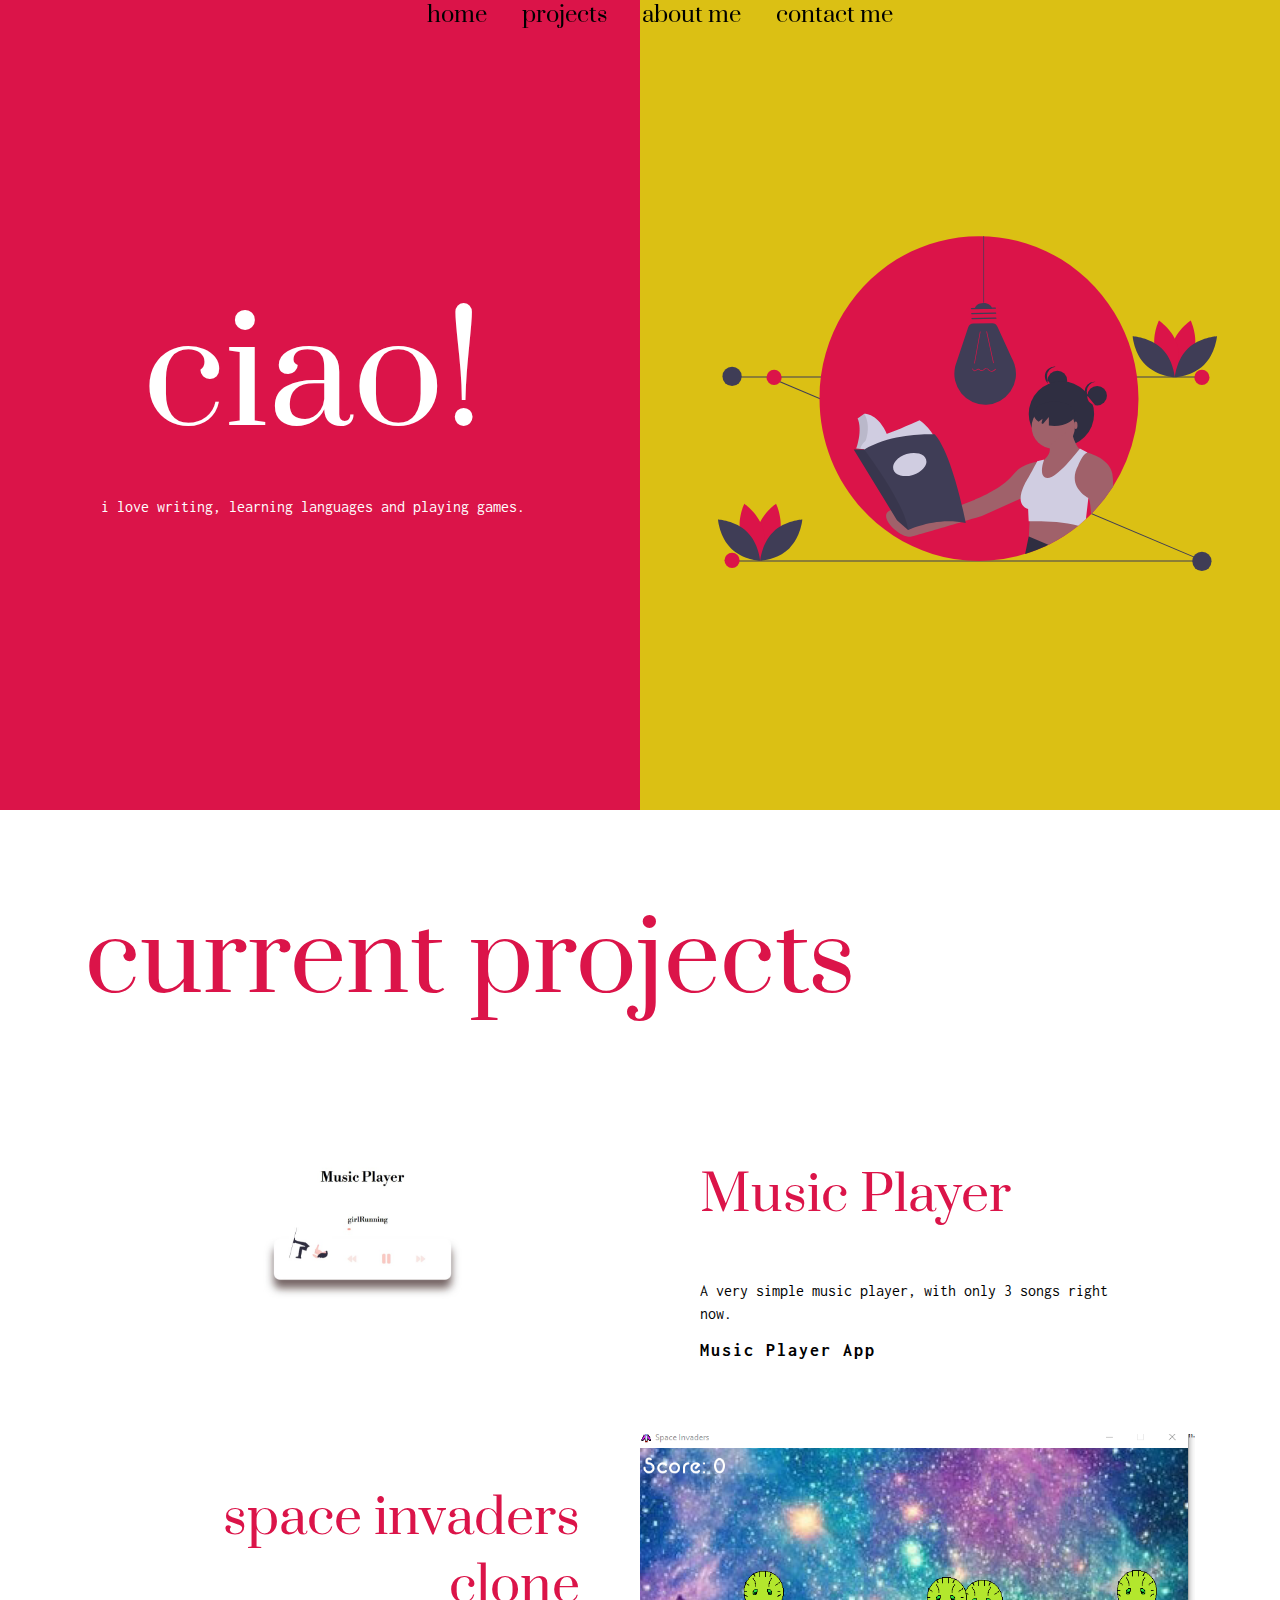
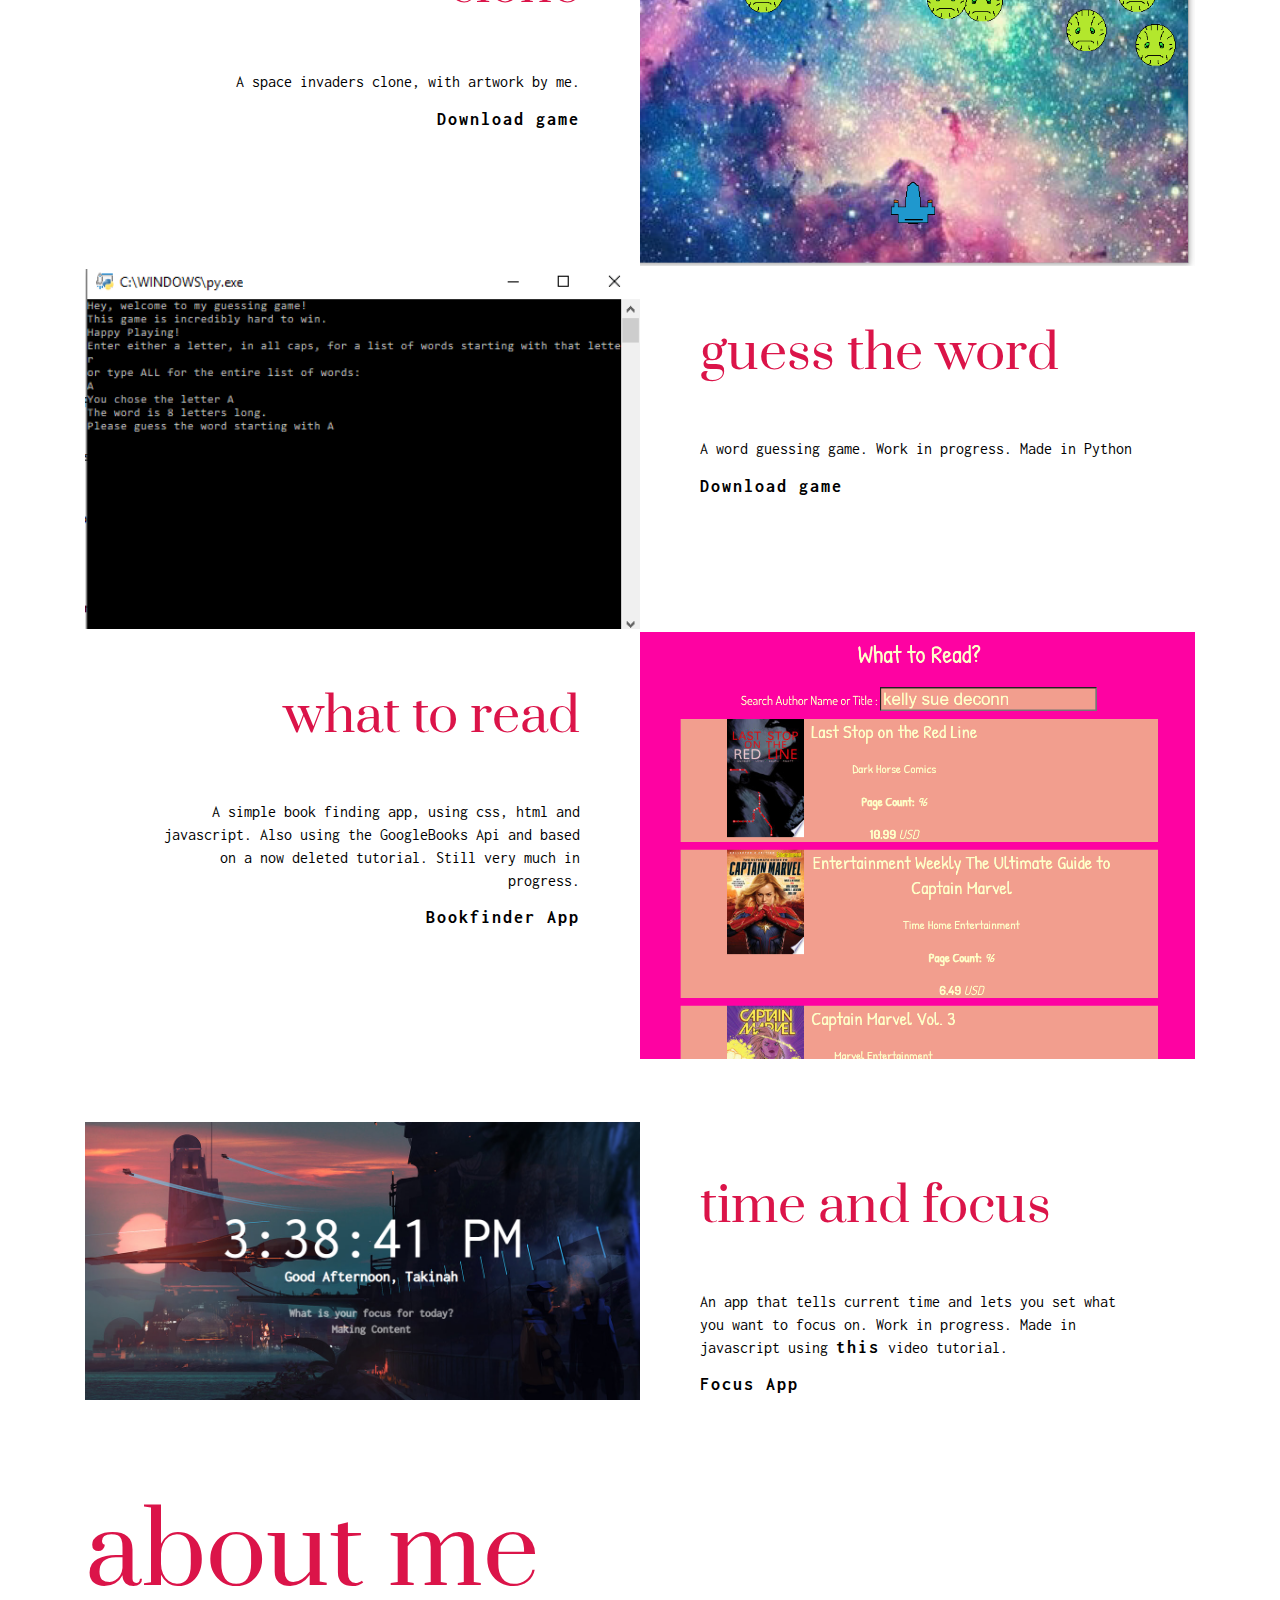
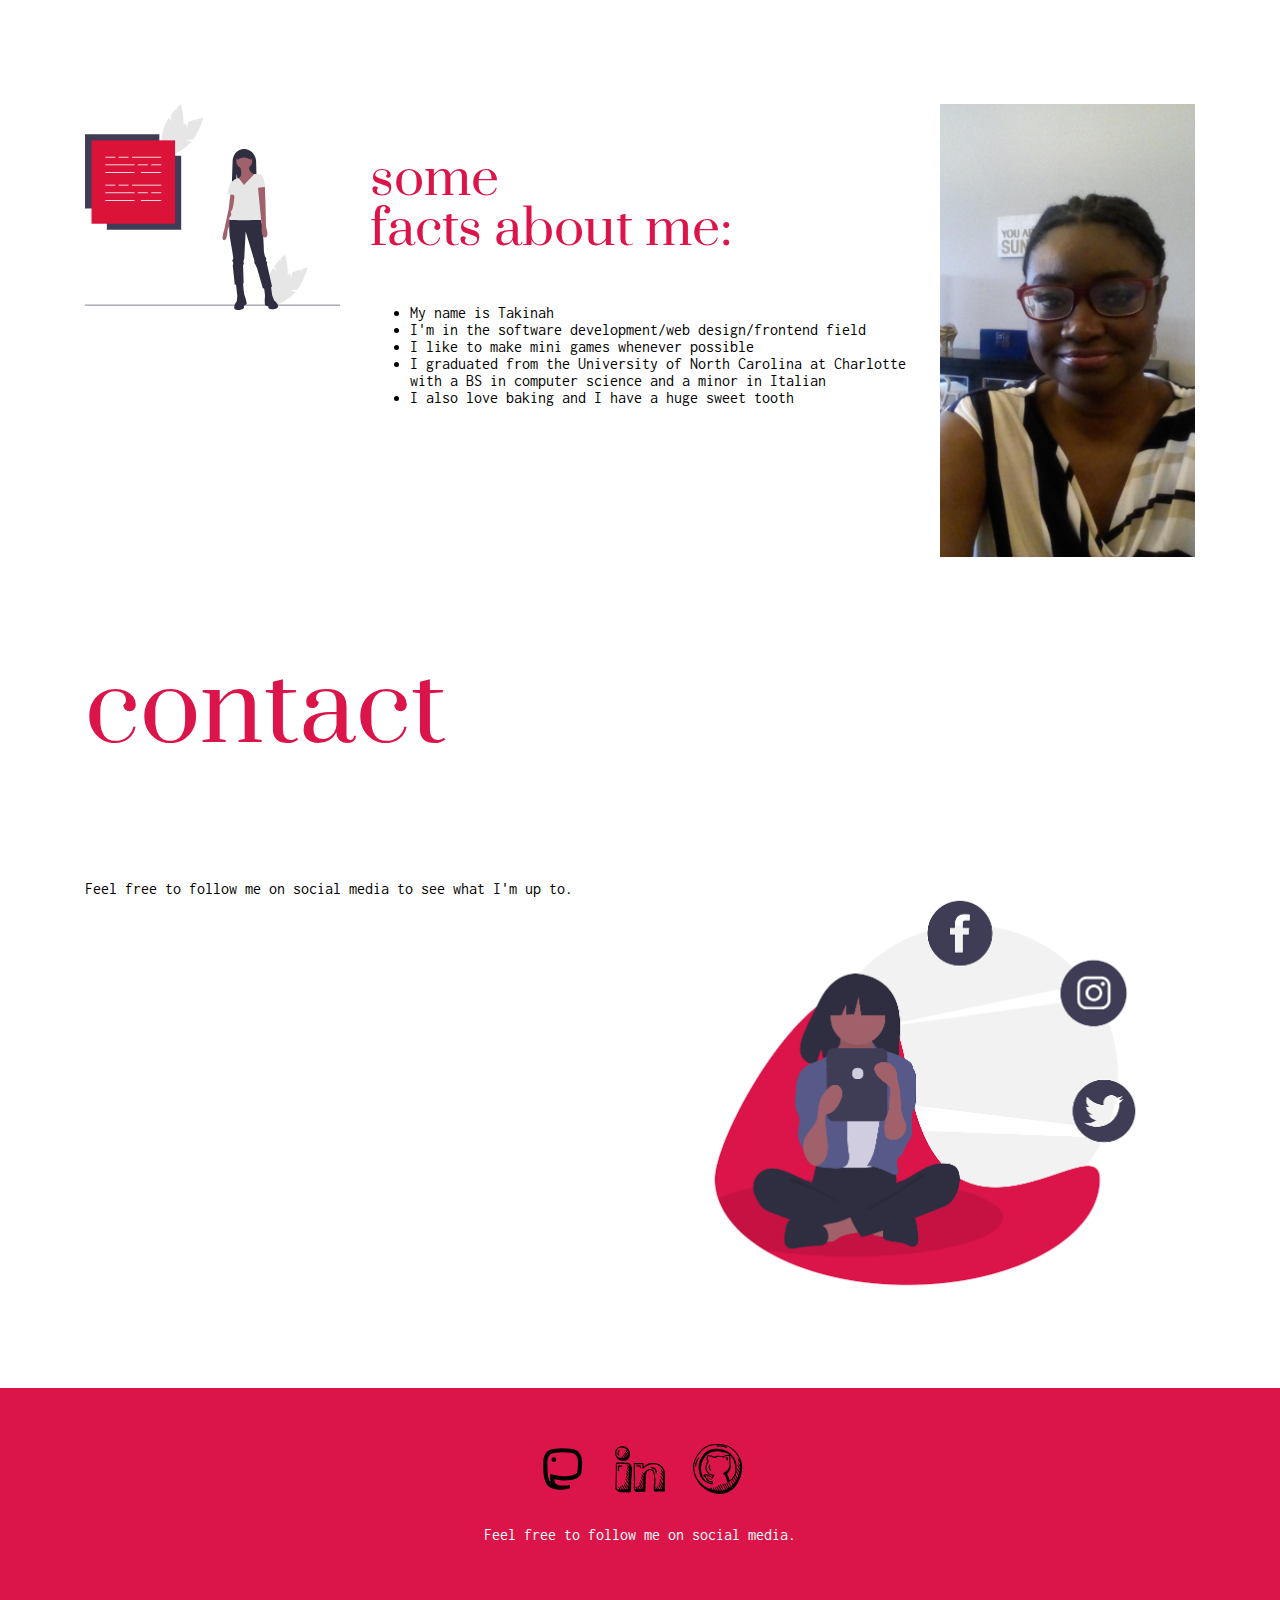
==== commit 247cc794: "deleted unnecessary files" ====
--- a/index.html
+++ b/index.html
@@ -11,6 +11,7 @@
     <link
         href="https://fonts.googleapis.com/css2?family=Akaya+Kanadaka&family=Inconsolata&family=Montserrat&family=Prata&display=swap"
         rel="stylesheet">
+        
 </head>
 
 <body>
@@ -186,8 +187,7 @@
                         alt="linkedin icon" class="social-icon" /></a>
                 <a href="https://github.com/tscales2"><img src="img/iconfinder_social_39_492985.svg" alt="github icon"
                         class="social-icon" /></a>
-                <a href="https://tscales2.itch.io"><img src="img/492998_global_globe_social_world_icon.svg"
-                        alt="generic internet icon" class="social-icon" /></a>
+                
             </div>
 
             <p>
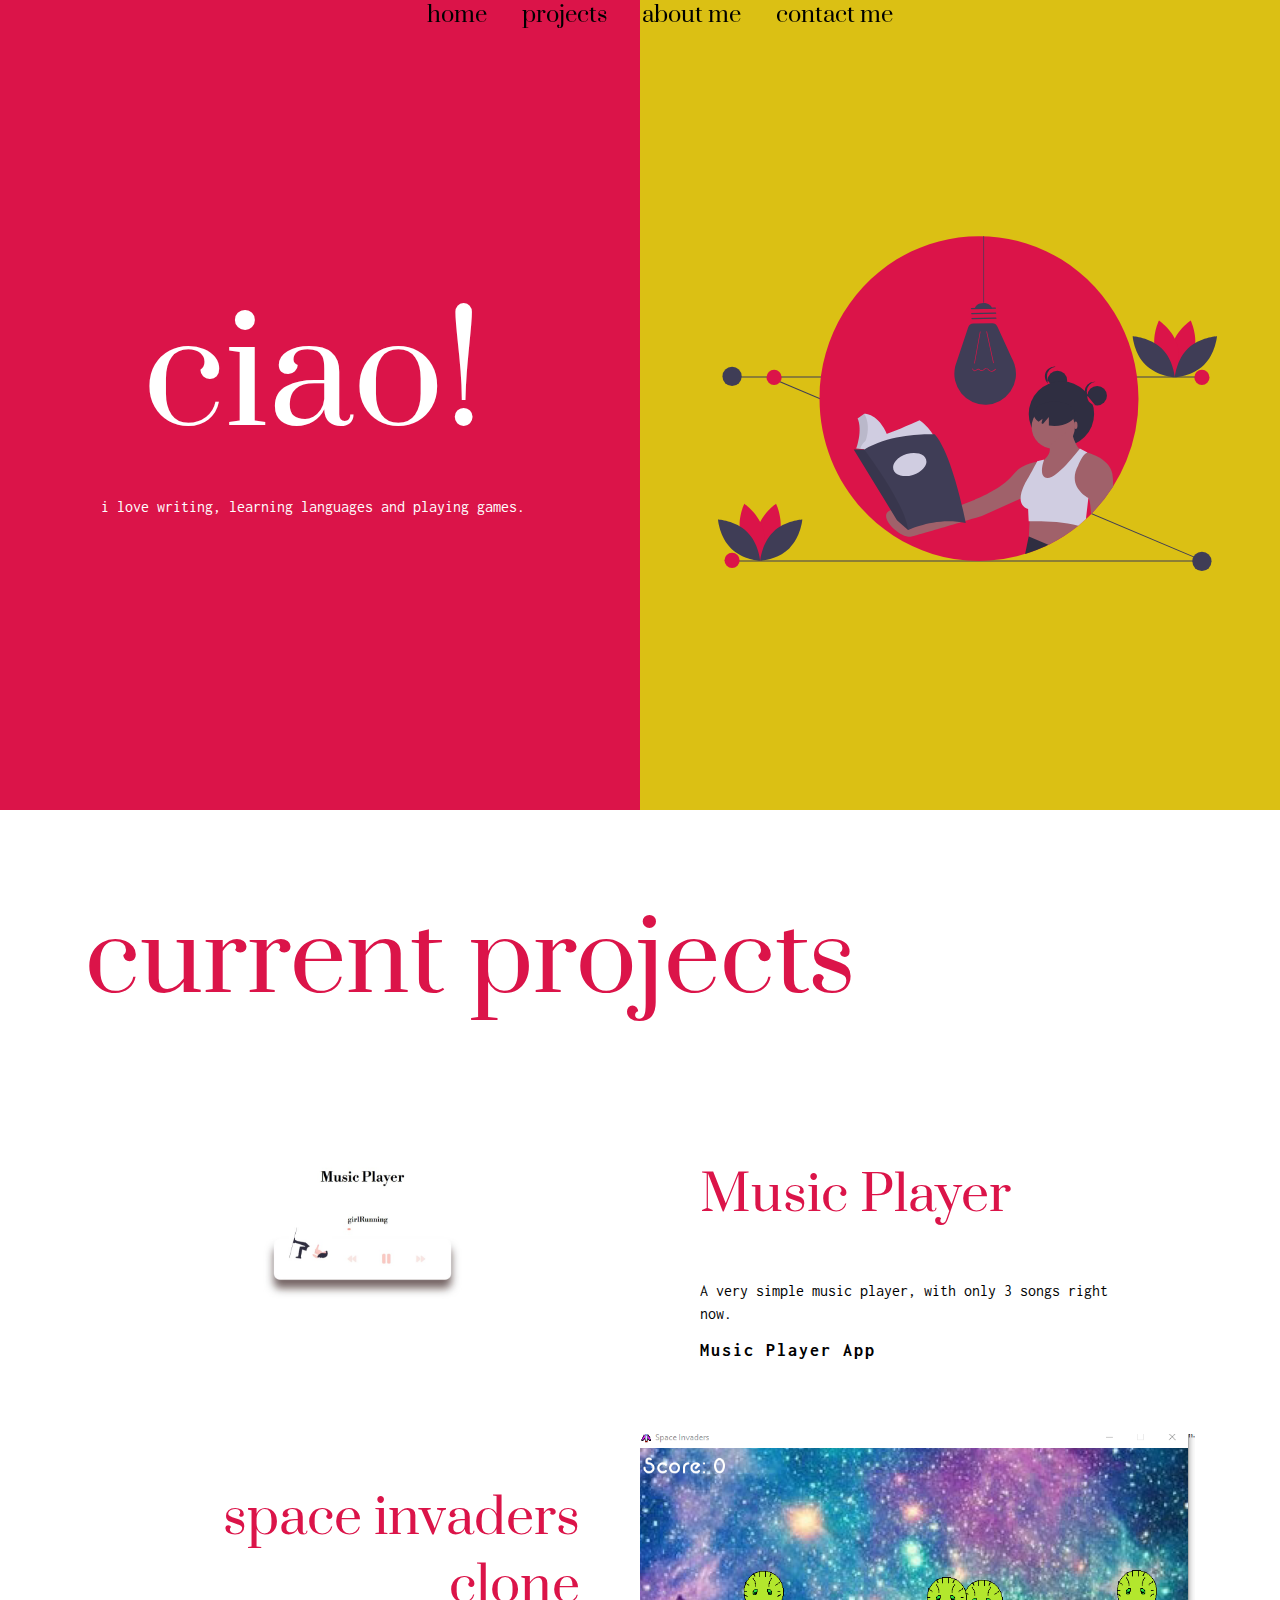
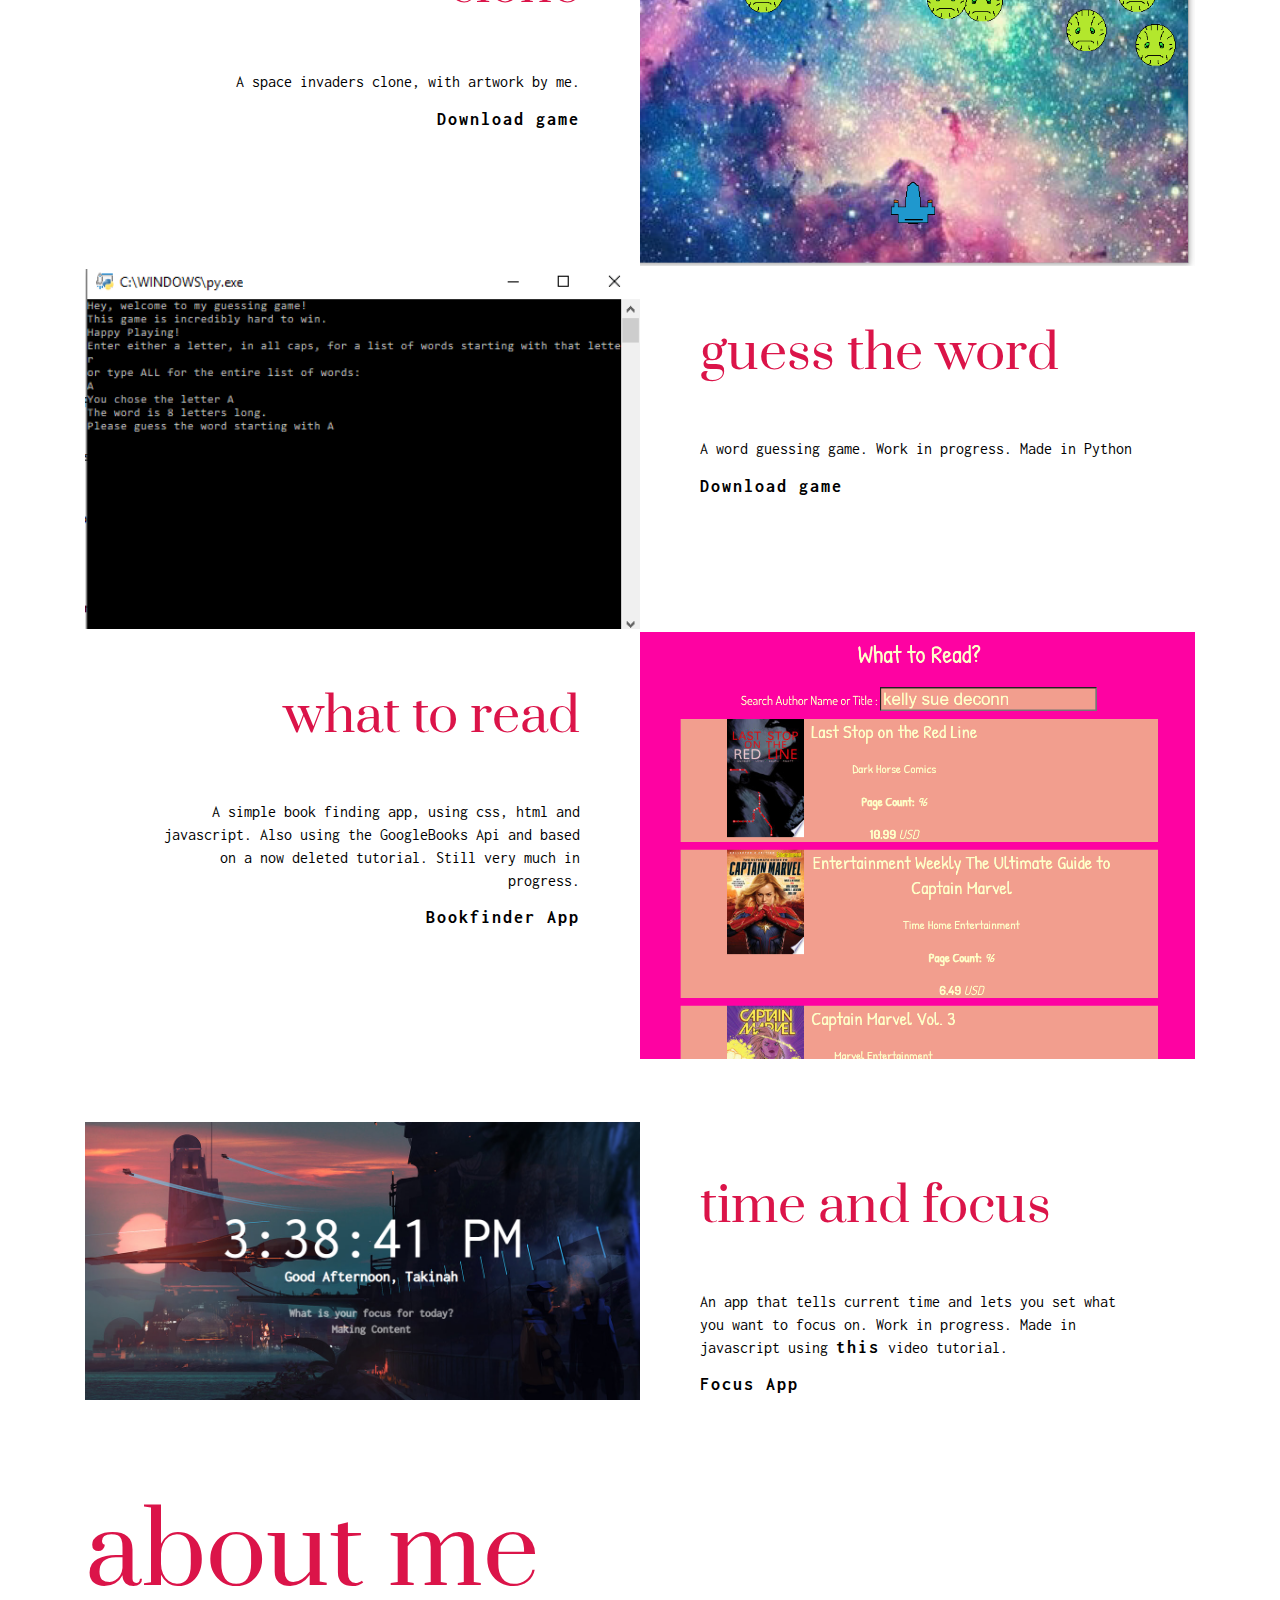
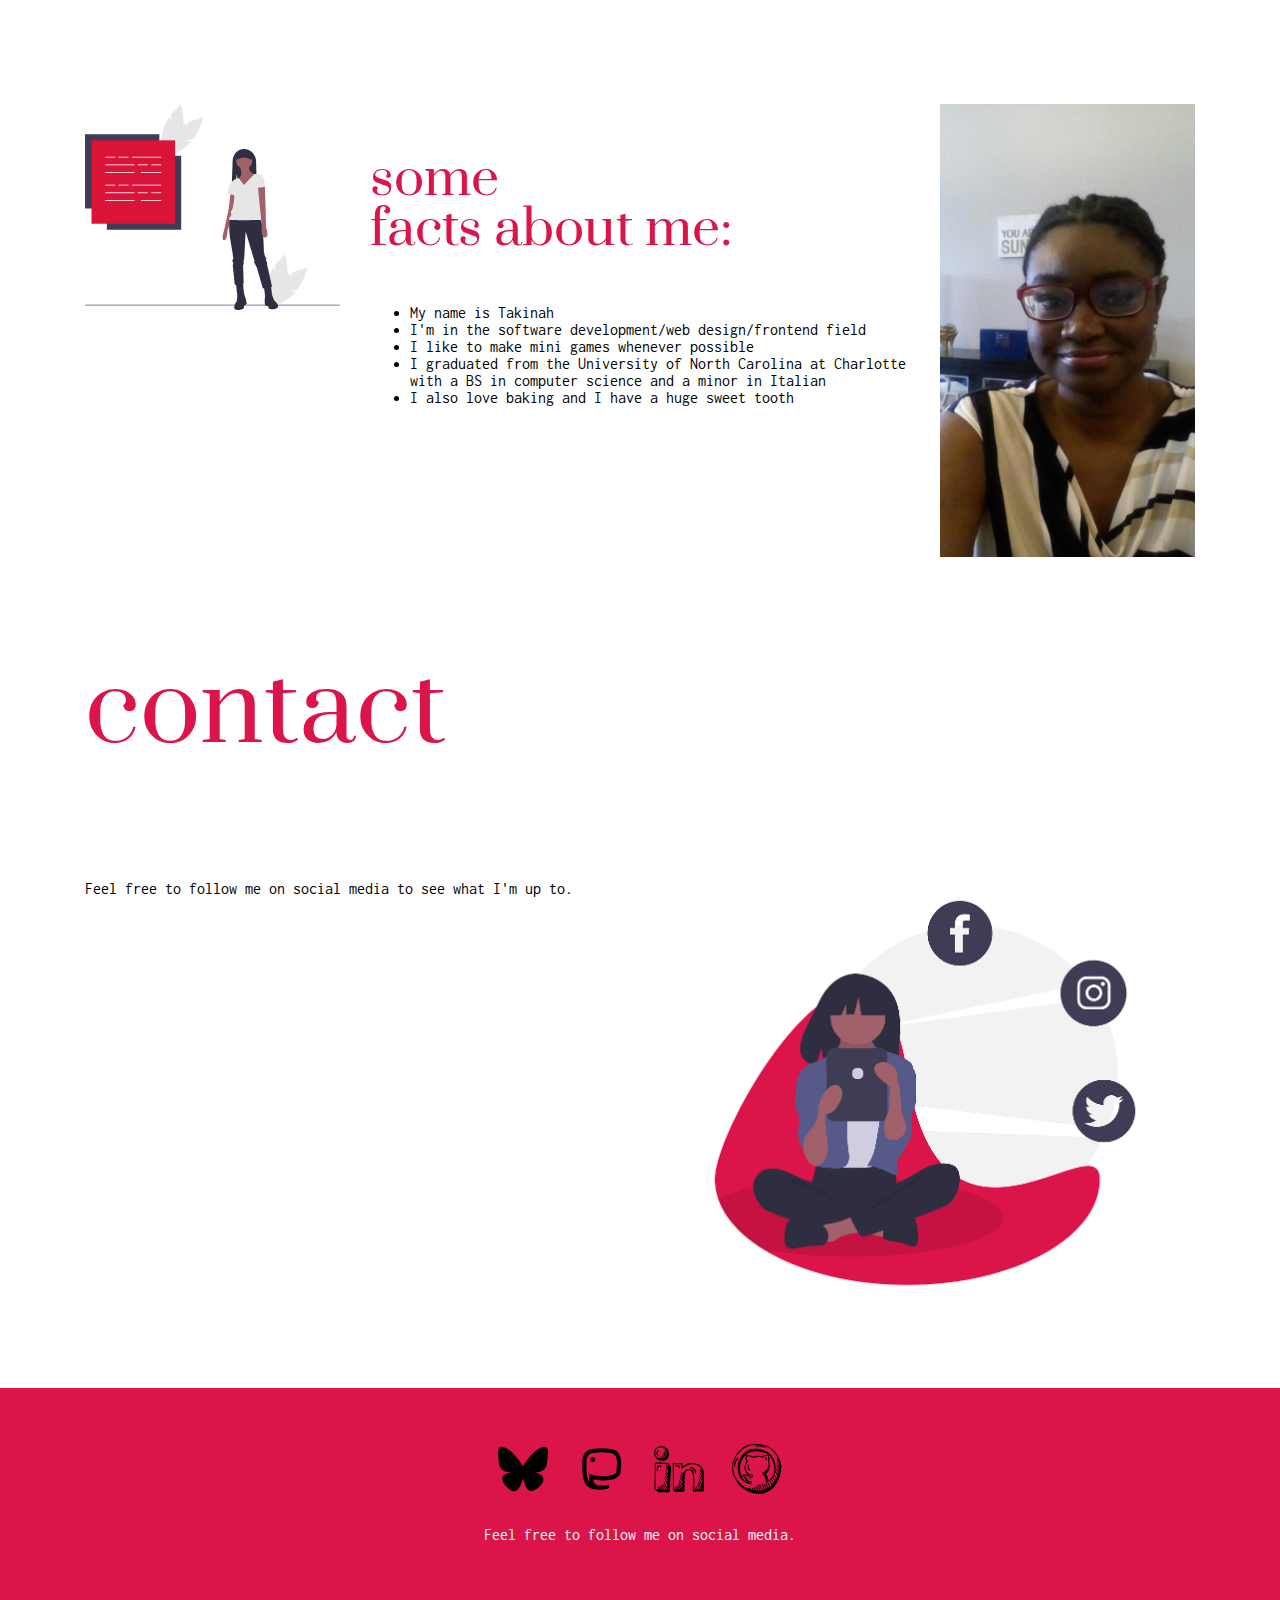
==== commit ee85b899: "added bluesky link" ====
--- a/index.html
+++ b/index.html
@@ -11,7 +11,7 @@
     <link
         href="https://fonts.googleapis.com/css2?family=Akaya+Kanadaka&family=Inconsolata&family=Montserrat&family=Prata&display=swap"
         rel="stylesheet">
-        
+
 </head>
 
 <body>
@@ -181,13 +181,15 @@
     <footer>
         <div class="container">
             <div class="social-icon-container">
+                <a href="https://bsky.app/profile/takinahs.bsky.social"><img src="img/simple-icons--bluesky.svg"
+                        alt="white bluesky icon" class="social-icon" /></a>
                 <a rel="me" href="https://blacktwitter.io/@tscales"><img src="img/8679442_mastodon_line_icon.svg"
                         alt="mastodon icon" class="social-icon" /></a>
                 <a href="https://www.linkedin.com/in/takinahscales/"><img src="img/iconfinder_social_48_492992.svg"
                         alt="linkedin icon" class="social-icon" /></a>
                 <a href="https://github.com/tscales2"><img src="img/iconfinder_social_39_492985.svg" alt="github icon"
                         class="social-icon" /></a>
-                
+
             </div>
 
             <p>
